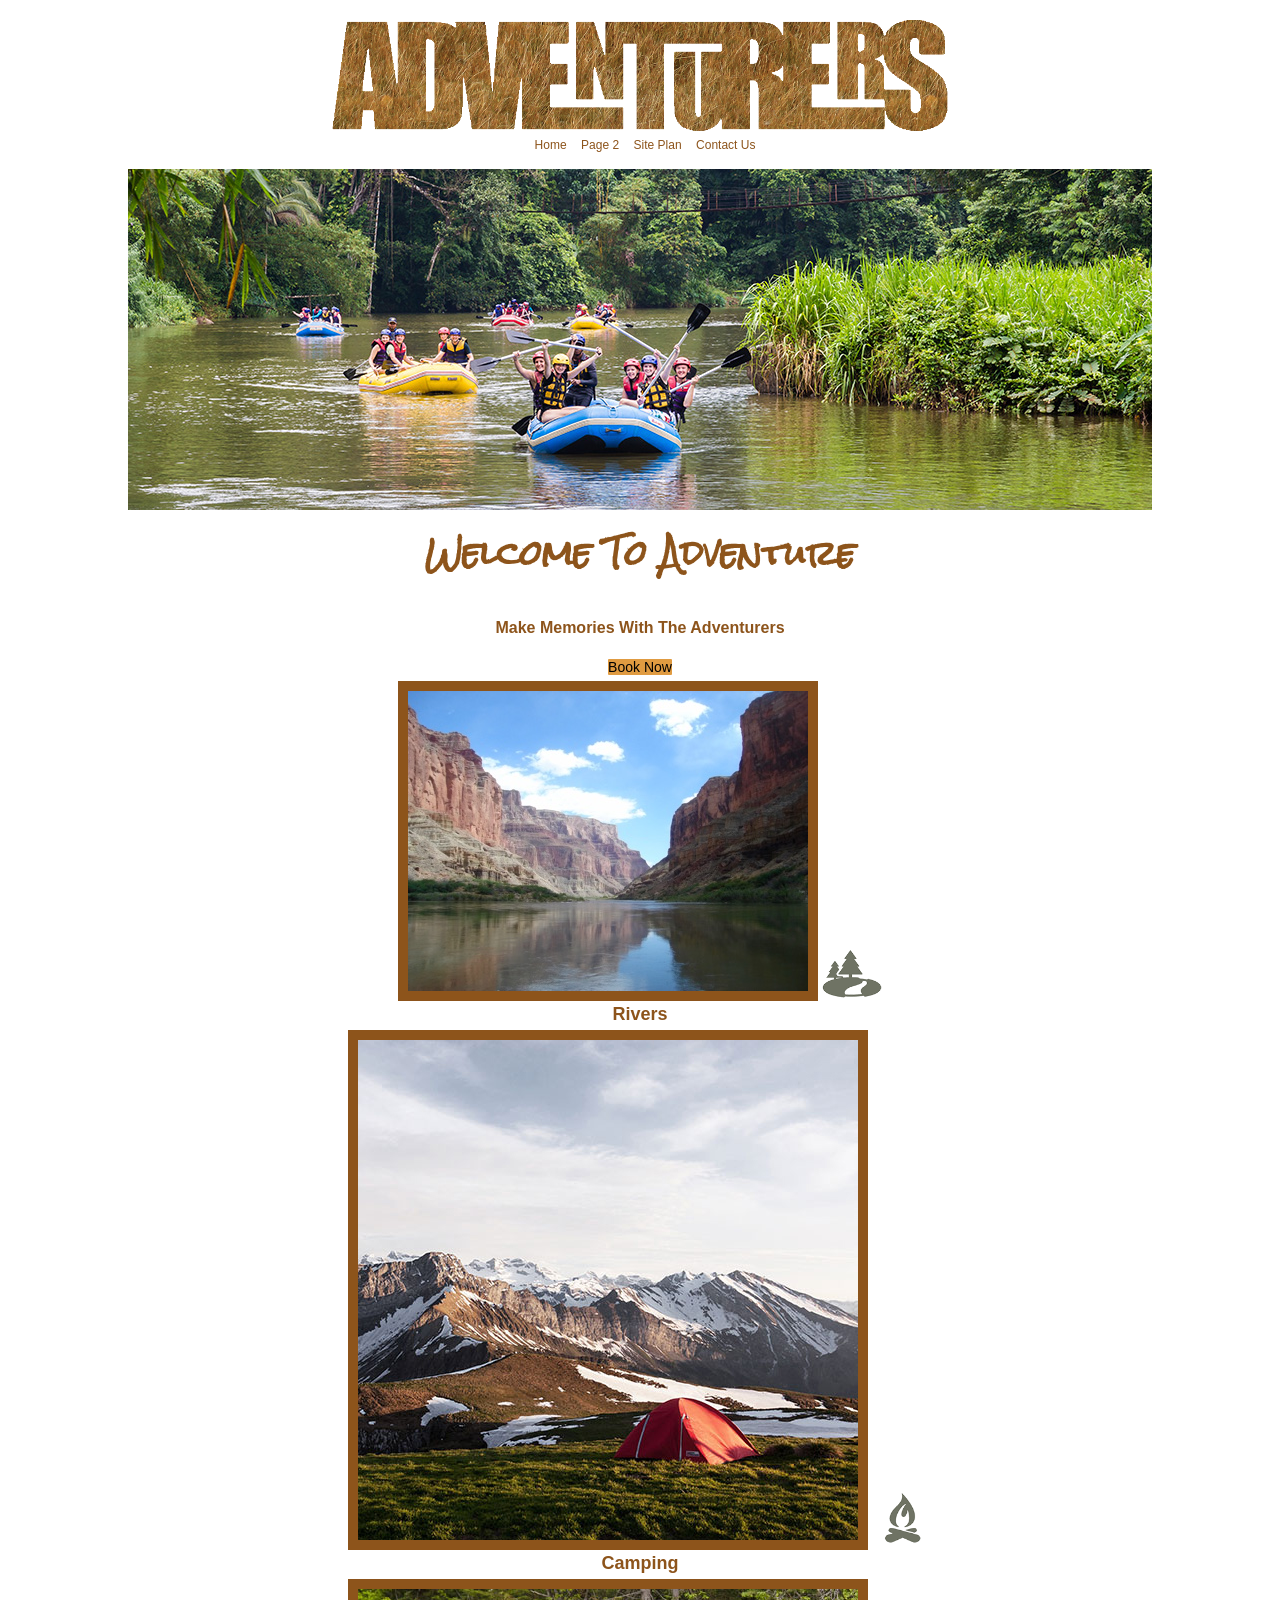
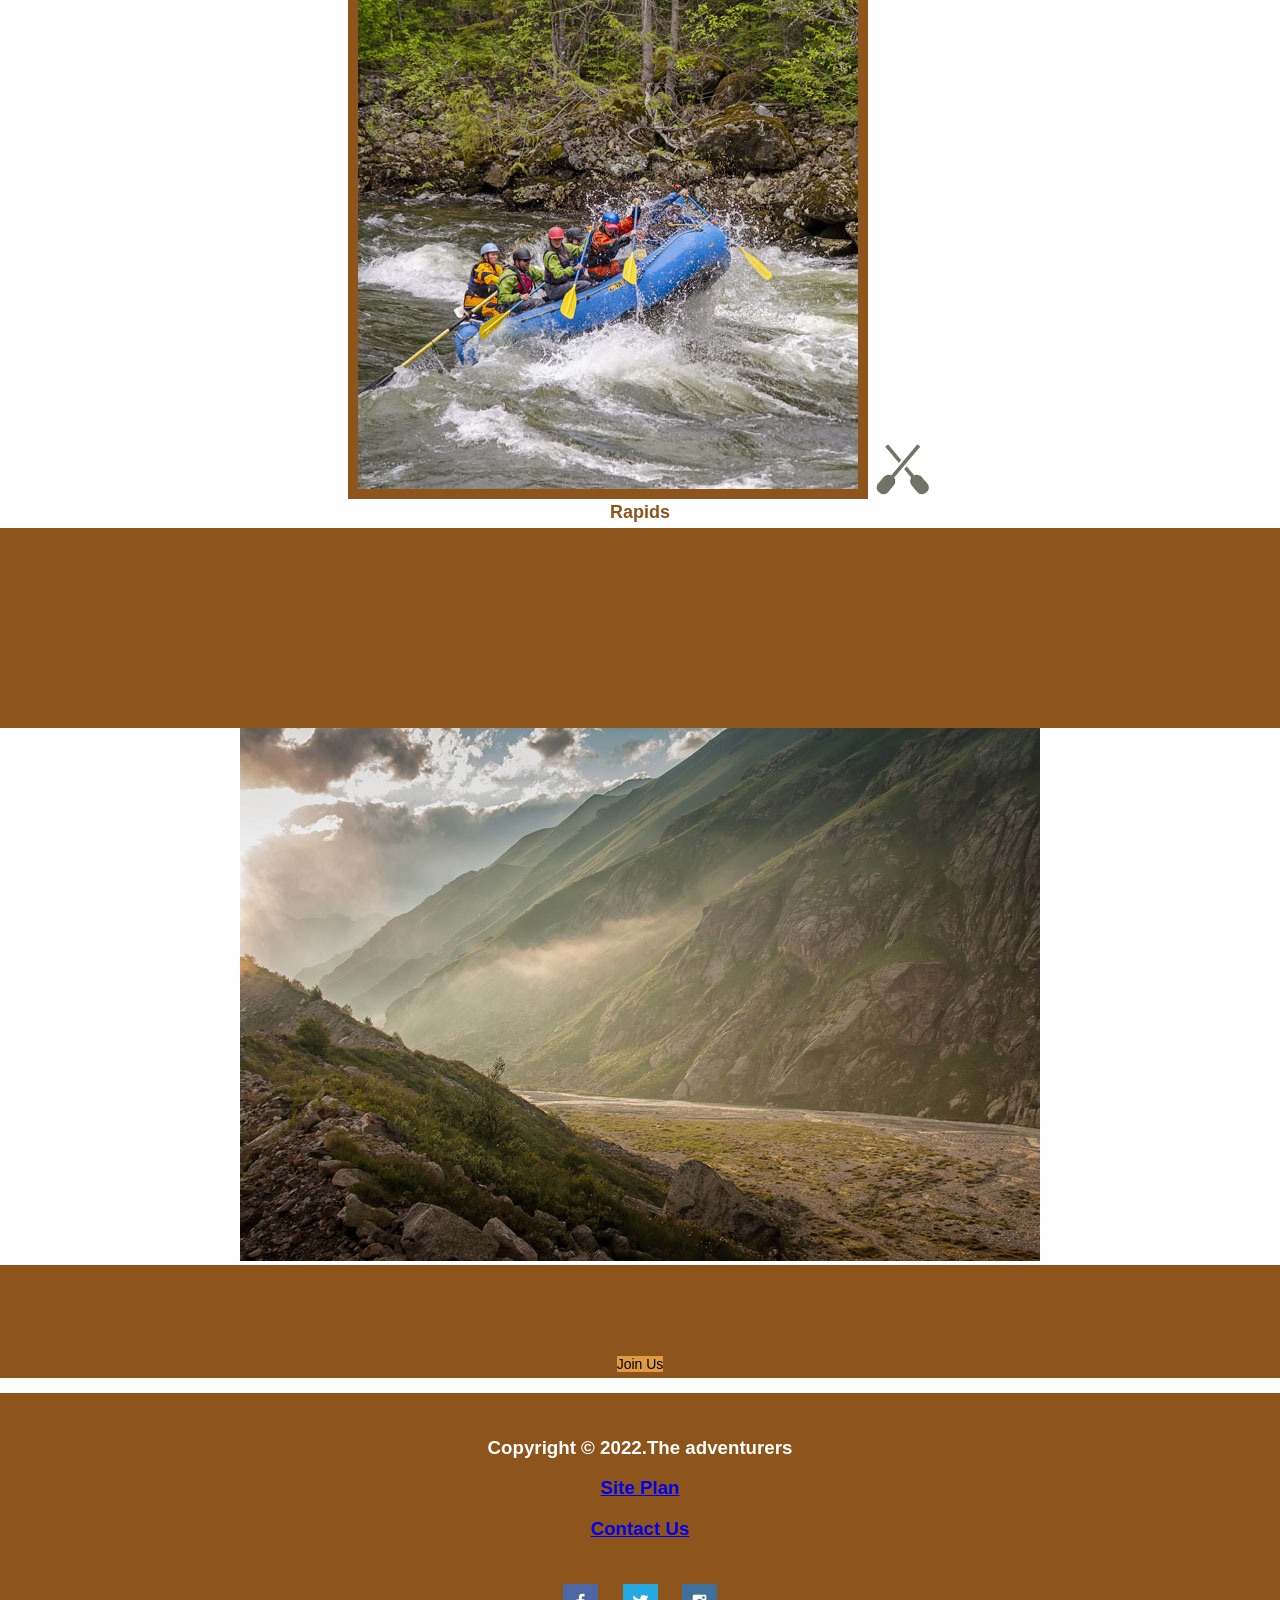
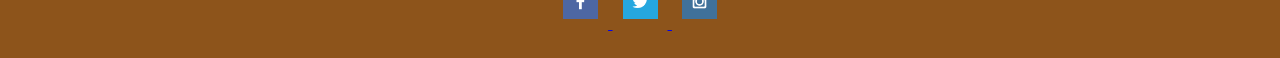
==== wwr/index.html @ cd6fd66b "Added CSS" ====
<!DOCTYPE html>
<html lang="en">

<head>
    <meta charset="UTF-8">
    <meta http-equiv="X-UA-Compatible" content="IE=edge">
    <meta name="viewport" content="width=device-width, initial-scale=1.0">
    <link rel="stylesheet" href="styles/style.css">
    <title>The Adventurers Home</title>
</head>

<body>
    <div id="content">
        <header>
            <a id="logo link" href="index.html">
                <img class="logo" src="images/Adve.png" alt="Adventurers Logo" </a>
                <nav>
                    <a href="index.html">Home</a>
                    <a href="#">Page 2</a>
                    <a href="site-plan-rafting.html">Site Plan</a>
                    <a href="Contactus.html">Contact Us</a>
                </nav>
        </header>
        <div id="hero">
            <div id="hero-box">
                <img id="hero-img" src="images/heros.jpg" alt="People enjoying white water rafting" </div>
                <section id="hero-msg">
                    <h1 class="home-title">Welcome To Adventure</h1>
                    <h4>Make Memories With The Adventurers</h4>
                    <div class='button-box'>
                        <a class='book' href="rates.html">Book Now</a>
                    </div>
                </section>
            </div>
            <main class="home-grid">
                <section class="rivers-card">
                    <img class="card-img" src="images/river.jpg" alt="river in forest">
                    <img class="icon" src="images/river_icon.png" alt="river icon">
                    <h2>Rivers</h2>
                </section>
                <section class="camping-card">
                    <img class="card-img" src="images/camping.jpg" alt="tent in mountains">
                    <img class="icon" src="images/fire_icon.png" alt="fire icon">
                    <h2>Camping</h2>
                </section>
                <section class="rapids-card">
                    <img class="card-img" src="images/rapids.jpg" alt="rafting boat">
                    <img class="icon" src="images/oars.png" alt="oars icon">
                    <h2>Rapids</h2>
                </section>
                <div id="background"></div>
                <img class="mountains" src="images/mountainss.jpg" alt="Misty mountains">
                <section class="msg">
                    <h2>More Than Just The Thrill</h2>
                    <p>Enjoy the breathtaking scenery. From valleys, meadows, canyons, and high peaks</p>
                    <a class='join' href="rivers.html">Join Us</a>
                </section>
            </main>
            <footer>
                <h3>Copyright &copy; 2022.The adventurers</h3>
                <h3><a href="site-plan-rafting.html">Site Plan</a></h3>
                <h3><a href="contact.html">Contact Us</a></h3>
                <div class="social">
                    <a href="https://facebook.com"><img src="images/facebook.png" alt="fb icon"> </a>
                    <a href="https://twitter.com"><img src="images/twitter.png" alt="twitter icon"> </a>
                    <a href="https://instagram.com"><img src="images/instagram.png" alt="instagram icon"> </a>
                </div>
            </footer>
        </div>
</body>

</html>
---- wwr/styles/style.css ----
@import url('https://fonts.googleapis.com/css2?family=Rock+Salt&display=swap');
body {
    padding: 1em;
    text-align: center;
    color: #8d541b;
    font-family: Raleway, Arial, sans-serif;
    font: size 10px;
    margin: 0;
    padding: 0;
}

.home-title {
    font-family: 'Rock Salt', 'Roboto', 'Bradley', sans-serif;
    font-size: 2em;
    margin-top: 1px;
}

.logo {
    width: 50%;
    overflow: hidden;
    text-align: center;
}

.content {
    max-width: 1600;
    margin: 0 auto;
}

nav a :hover {
    background-color: #f4f0ed;
}

.msg {
    background-color: #8d541b;
    line-height: 1.5em;
    text-align: center;
    padding: 2px;
}

.msg p {
    padding-bottom: 5px;
}

.card-img {
    text-align: center;
    border: 10px solid #8d541b;
    ;
}

main section img {
    box-sizing: border-box;
}

main {
    text-align: center;
    width: 100%;
    overflow: hidden;
}

.icon {
    width: 60px;
    padding-top: 5px;
    font-size: 12px;
}

header {
    text-align: center;
    padding: 1em;
}

#background {
    height: 200px;
    background-color: #8d541b;
    ;
}

nav a {
    text-align: center;
    color: #8d541b;
    text-decoration: none;
    padding: 5px;
    font-size: 12px;
}

.rivers-card,
.camping-card,
.rapids-card {
    margin: 5px;
    font-size: 12px;
}

.book,
.join {
    background-color: #e09b41;
    color: black;
    text-decoration: none;
    padding: 5px, 10px;
    margin-top: 10px;
    font-size: 14px;
    border-radius: 1px;
}

footer {
    margin-top: 15px;
    background-color: #8d541b;
    padding: 25px 50px;
}

h2 {
    margin: 0;
    color: #8d541b;
}

h3 {
    color: white;
}

.social img {
    height: 35px;
    margin: 10px;
    cursor: pointer;
    padding-top: 15px;
}

@media screen and (max-width: 700px) {}

.social {
    text-align: center;
}
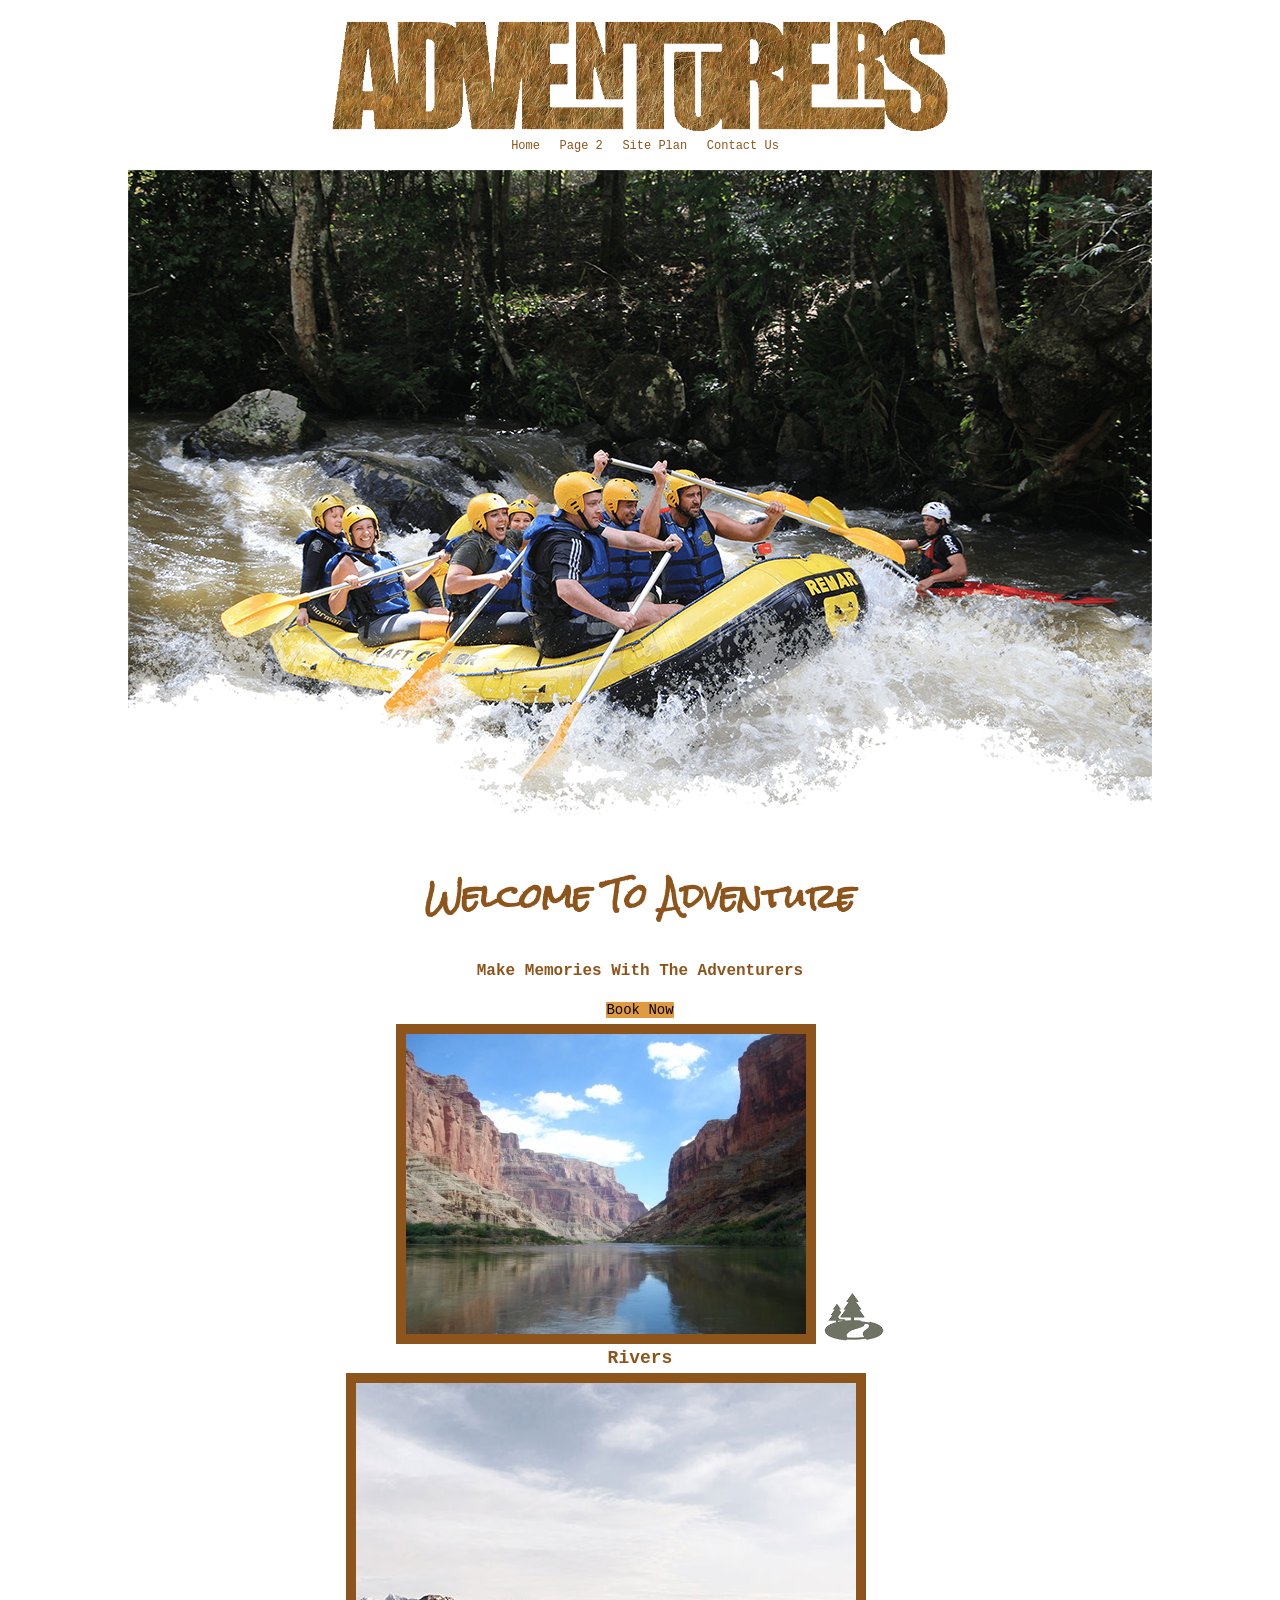
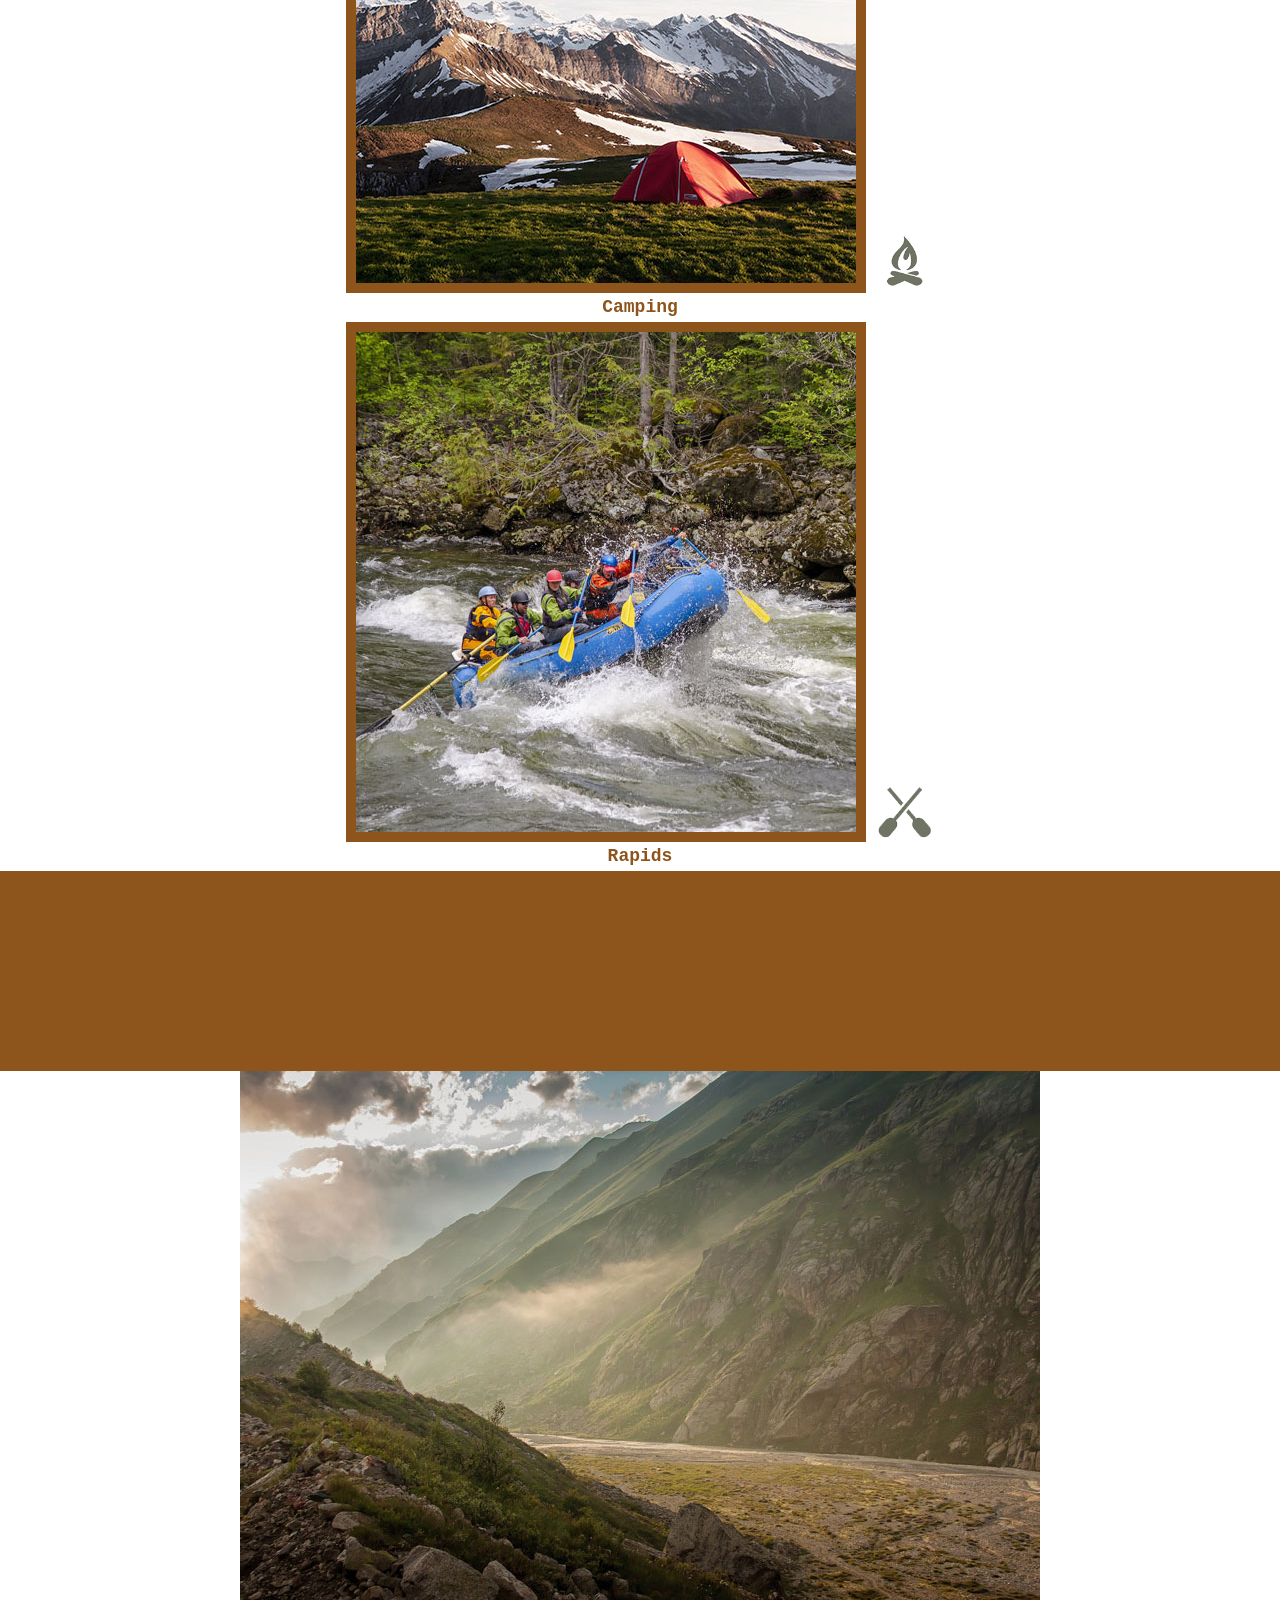
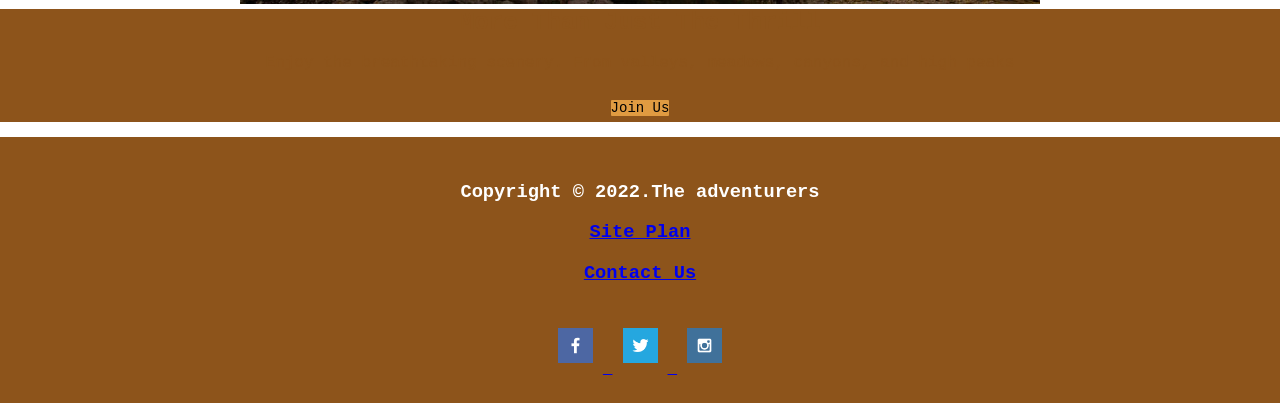
==== commit e3c5f97f: "Added Codes" ====
--- a/wwr/index.html
+++ b/wwr/index.html
@@ -23,7 +23,7 @@
         </header>
         <div id="hero">
             <div id="hero-box">
-                <img id="hero-img" src="images/heros.jpg" alt="People enjoying white water rafting" </div>
+                <img id="hero-img" src="images/hero.png" alt="People enjoying white water rafting" </div>
                 <section id="hero-msg">
                     <h1 class="home-title">Welcome To Adventure</h1>
                     <h4>Make Memories With The Adventurers</h4>
--- a/wwr/styles/style.css
+++ b/wwr/styles/style.css
@@ -1,12 +1,10 @@
 @import url('https://fonts.googleapis.com/css2?family=Rock+Salt&display=swap');
 body {
-    padding: 1em;
     text-align: center;
     color: #8d541b;
-    font-family: Raleway, Arial, sans-serif;
-    font: size 10px;
+    font-family: Courier New, monospace, Arial, sans-serif;
+    font: size 12px;
     margin: 0;
-    padding: 0;
 }
 
 .home-title {
@@ -126,4 +124,8 @@
 
 .social {
     text-align: center;
+}
+
+social {
+    text-align: center;
 }
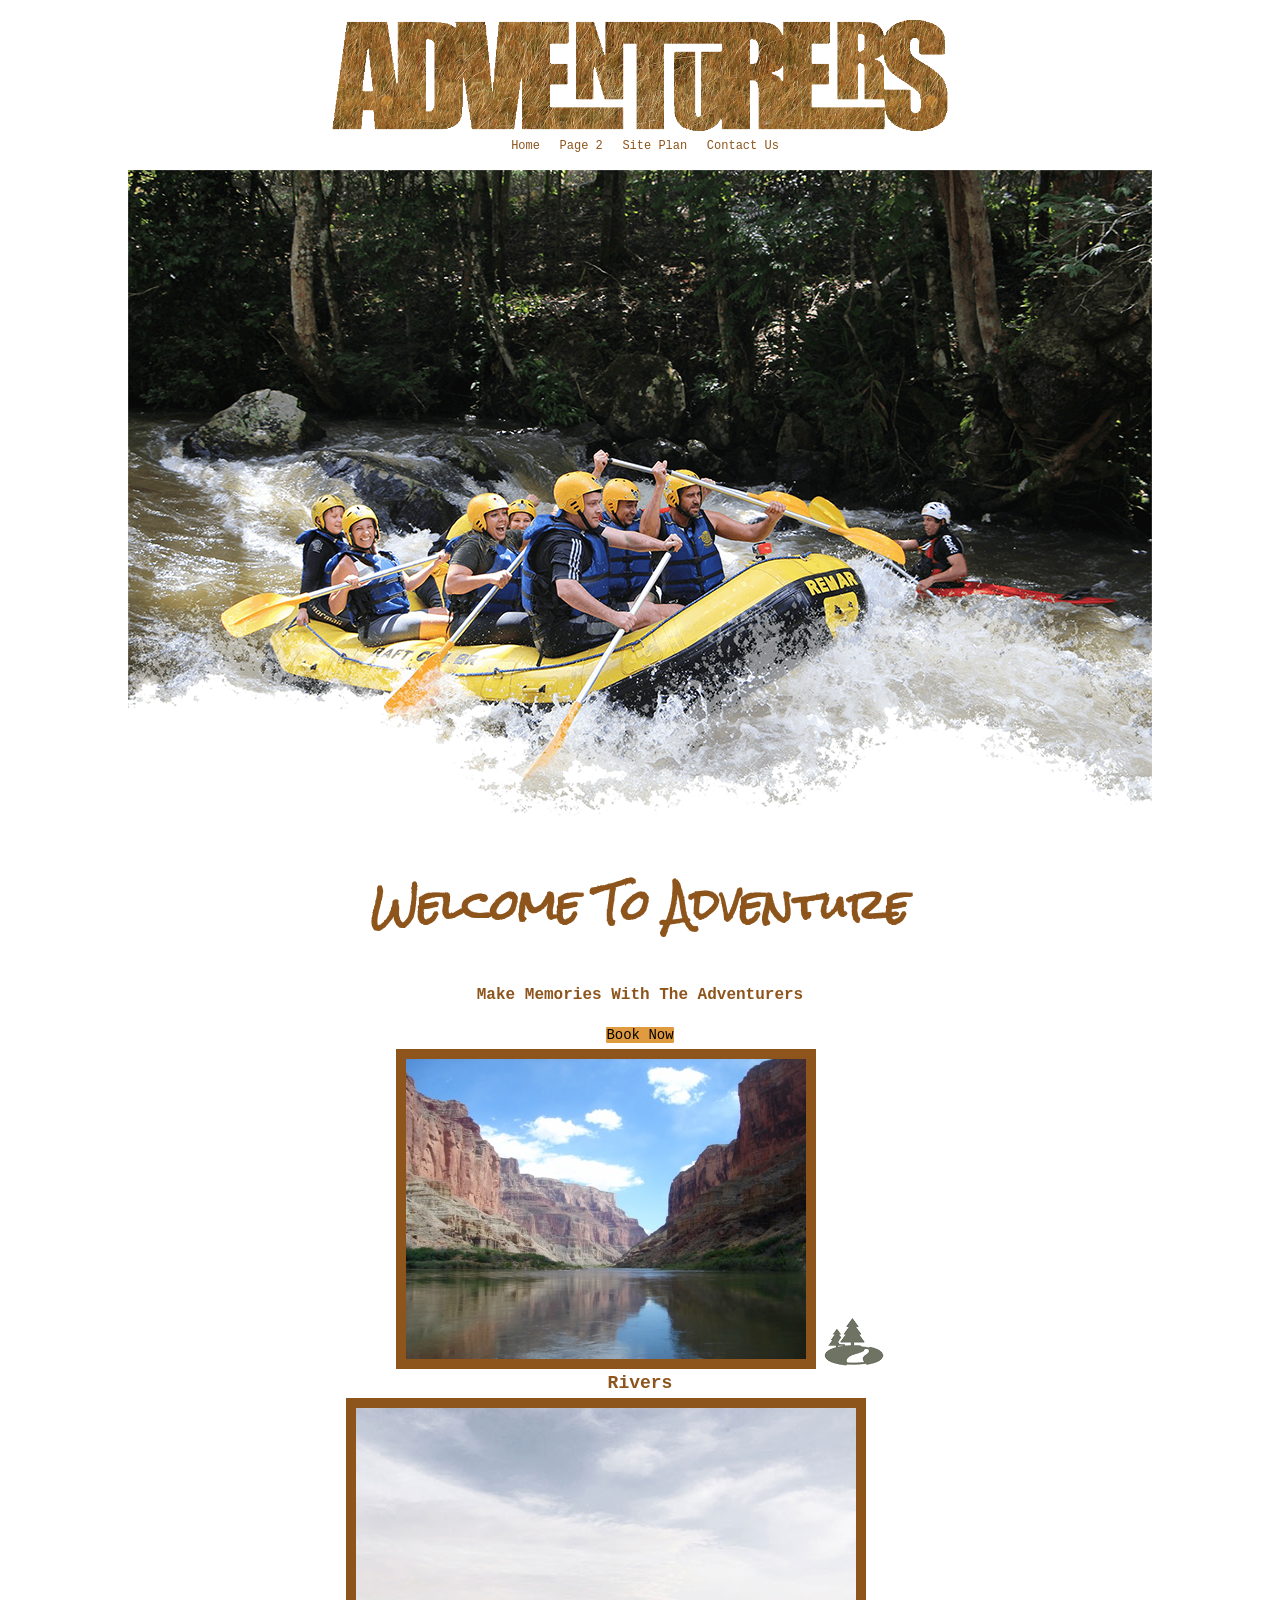
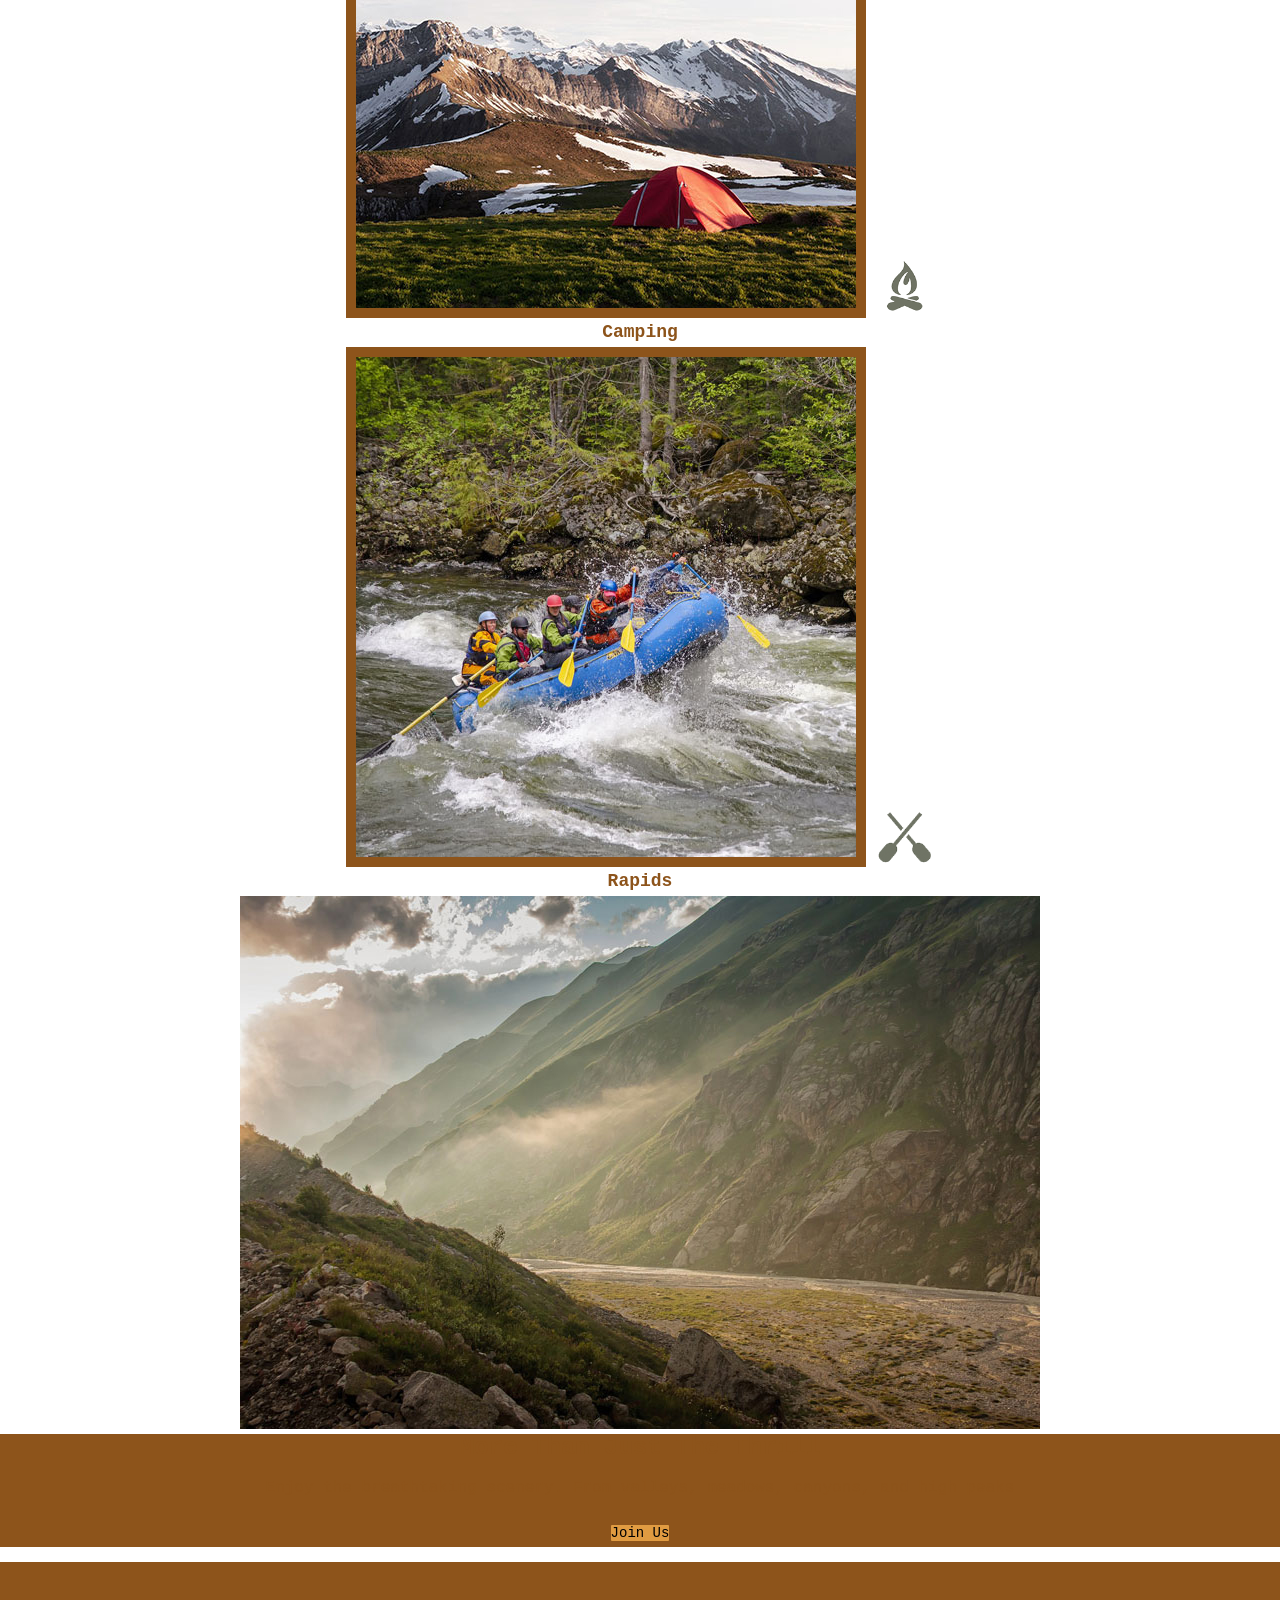
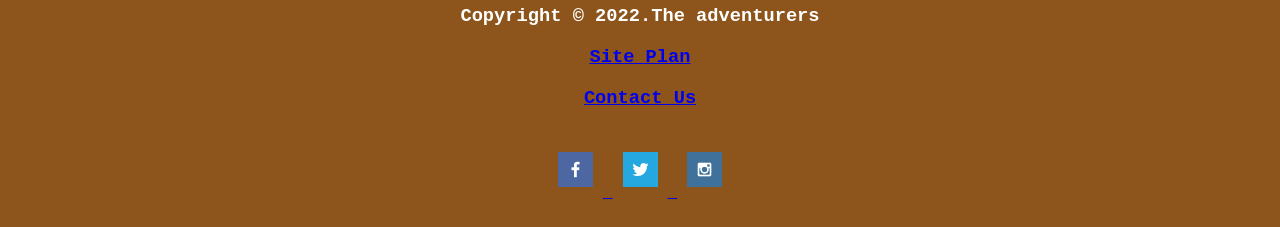
==== commit e689a5a3: "Additions" ====
--- a/wwr/index.html
+++ b/wwr/index.html
@@ -9,61 +9,61 @@
     <title>The Adventurers Home</title>
 </head>
 
-<body>
-    <div id="content">
+<body class="logged-in env-production page-responsive" style="word-wrap: break-word;" data-new-gr-c-s-loaded="14.1062.0> 
+    <div id=" content ">
         <header>
-            <a id="logo link" href="index.html">
-                <img class="logo" src="images/Adve.png" alt="Adventurers Logo" </a>
+            <a id="logo link " href="index.html ">
+                <img class="logo " src="images/Adve.png " alt="Adventurers Logo " </a>
                 <nav>
-                    <a href="index.html">Home</a>
-                    <a href="#">Page 2</a>
-                    <a href="site-plan-rafting.html">Site Plan</a>
-                    <a href="Contactus.html">Contact Us</a>
+                    <a href="index.html ">Home</a>
+                    <a href="# ">Page 2</a>
+                    <a href="site-plan-rafting.html ">Site Plan</a>
+                    <a href="Contactus.html ">Contact Us</a>
                 </nav>
         </header>
-        <div id="hero">
-            <div id="hero-box">
-                <img id="hero-img" src="images/hero.png" alt="People enjoying white water rafting" </div>
-                <section id="hero-msg">
-                    <h1 class="home-title">Welcome To Adventure</h1>
+        <div id="hero ">
+            <div id="hero-box ">
+                <img id="hero-img " src="images/hero.png " alt="People enjoying white water rafting " </div>
+                <section id="hero-msg ">
+                    <h1 class="home-title ">Welcome To Adventure</h1>
                     <h4>Make Memories With The Adventurers</h4>
                     <div class='button-box'>
-                        <a class='book' href="rates.html">Book Now</a>
+                        <a class='book' href="rates.html ">Book Now</a>
                     </div>
                 </section>
             </div>
-            <main class="home-grid">
-                <section class="rivers-card">
-                    <img class="card-img" src="images/river.jpg" alt="river in forest">
-                    <img class="icon" src="images/river_icon.png" alt="river icon">
+            <main class="home-grid ">
+                <section class="rivers-card ">
+                    <img class="card-img " src="images/river.jpg " alt="river in forest ">
+                    <img class="icon " src="images/river_icon.png " alt="river icon ">
                     <h2>Rivers</h2>
                 </section>
-                <section class="camping-card">
-                    <img class="card-img" src="images/camping.jpg" alt="tent in mountains">
-                    <img class="icon" src="images/fire_icon.png" alt="fire icon">
+                <section class="camping-card ">
+                    <img class="card-img " src="images/camping.jpg " alt="tent in mountains ">
+                    <img class="icon " src="images/fire_icon.png " alt="fire icon ">
                     <h2>Camping</h2>
                 </section>
-                <section class="rapids-card">
-                    <img class="card-img" src="images/rapids.jpg" alt="rafting boat">
-                    <img class="icon" src="images/oars.png" alt="oars icon">
+                <section class="rapids-card ">
+                    <img class="card-img " src="images/rapids.jpg " alt="rafting boat ">
+                    <img class="icon " src="images/oars.png " alt="oars icon ">
                     <h2>Rapids</h2>
                 </section>
-                <div id="background"></div>
-                <img class="mountains" src="images/mountainss.jpg" alt="Misty mountains">
-                <section class="msg">
+                <div id="background "></div>
+                <img class="mountains " src="images/mountainss.jpg " alt="Misty mountains ">
+                <section class="msg ">
                     <h2>More Than Just The Thrill</h2>
                     <p>Enjoy the breathtaking scenery. From valleys, meadows, canyons, and high peaks</p>
-                    <a class='join' href="rivers.html">Join Us</a>
+                    <a class='join' href="rivers.html ">Join Us</a>
                 </section>
             </main>
             <footer>
                 <h3>Copyright &copy; 2022.The adventurers</h3>
-                <h3><a href="site-plan-rafting.html">Site Plan</a></h3>
-                <h3><a href="contact.html">Contact Us</a></h3>
-                <div class="social">
-                    <a href="https://facebook.com"><img src="images/facebook.png" alt="fb icon"> </a>
-                    <a href="https://twitter.com"><img src="images/twitter.png" alt="twitter icon"> </a>
-                    <a href="https://instagram.com"><img src="images/instagram.png" alt="instagram icon"> </a>
+                <h3><a href="site-plan-rafting.html ">Site Plan</a></h3>
+                <h3><a href="contact.html ">Contact Us</a></h3>
+                <div class="social ">
+                    <a href="https://facebook.com "><img src="images/facebook.png " alt="fb icon "> </a>
+                    <a href="https://twitter.com "><img src="images/twitter.png " alt="twitter icon "> </a>
+                    <a href="https://instagram.com "><img src="images/instagram.png " alt="instagram icon "> </a>
                 </div>
             </footer>
         </div>
--- a/wwr/styles/style.css
+++ b/wwr/styles/style.css
@@ -9,8 +9,13 @@
 
 .home-title {
     font-family: 'Rock Salt', 'Roboto', 'Bradley', sans-serif;
-    font-size: 2em;
+    font-size: 2.5em;
     margin-top: 1px;
+}
+
+.hero {
+    margin: 0 auto;
+    overflow: hidden;
 }
 
 .logo {
@@ -120,8 +125,6 @@
     padding-top: 15px;
 }
 
-@media screen and (max-width: 700px) {}
-
 .social {
     text-align: center;
 }
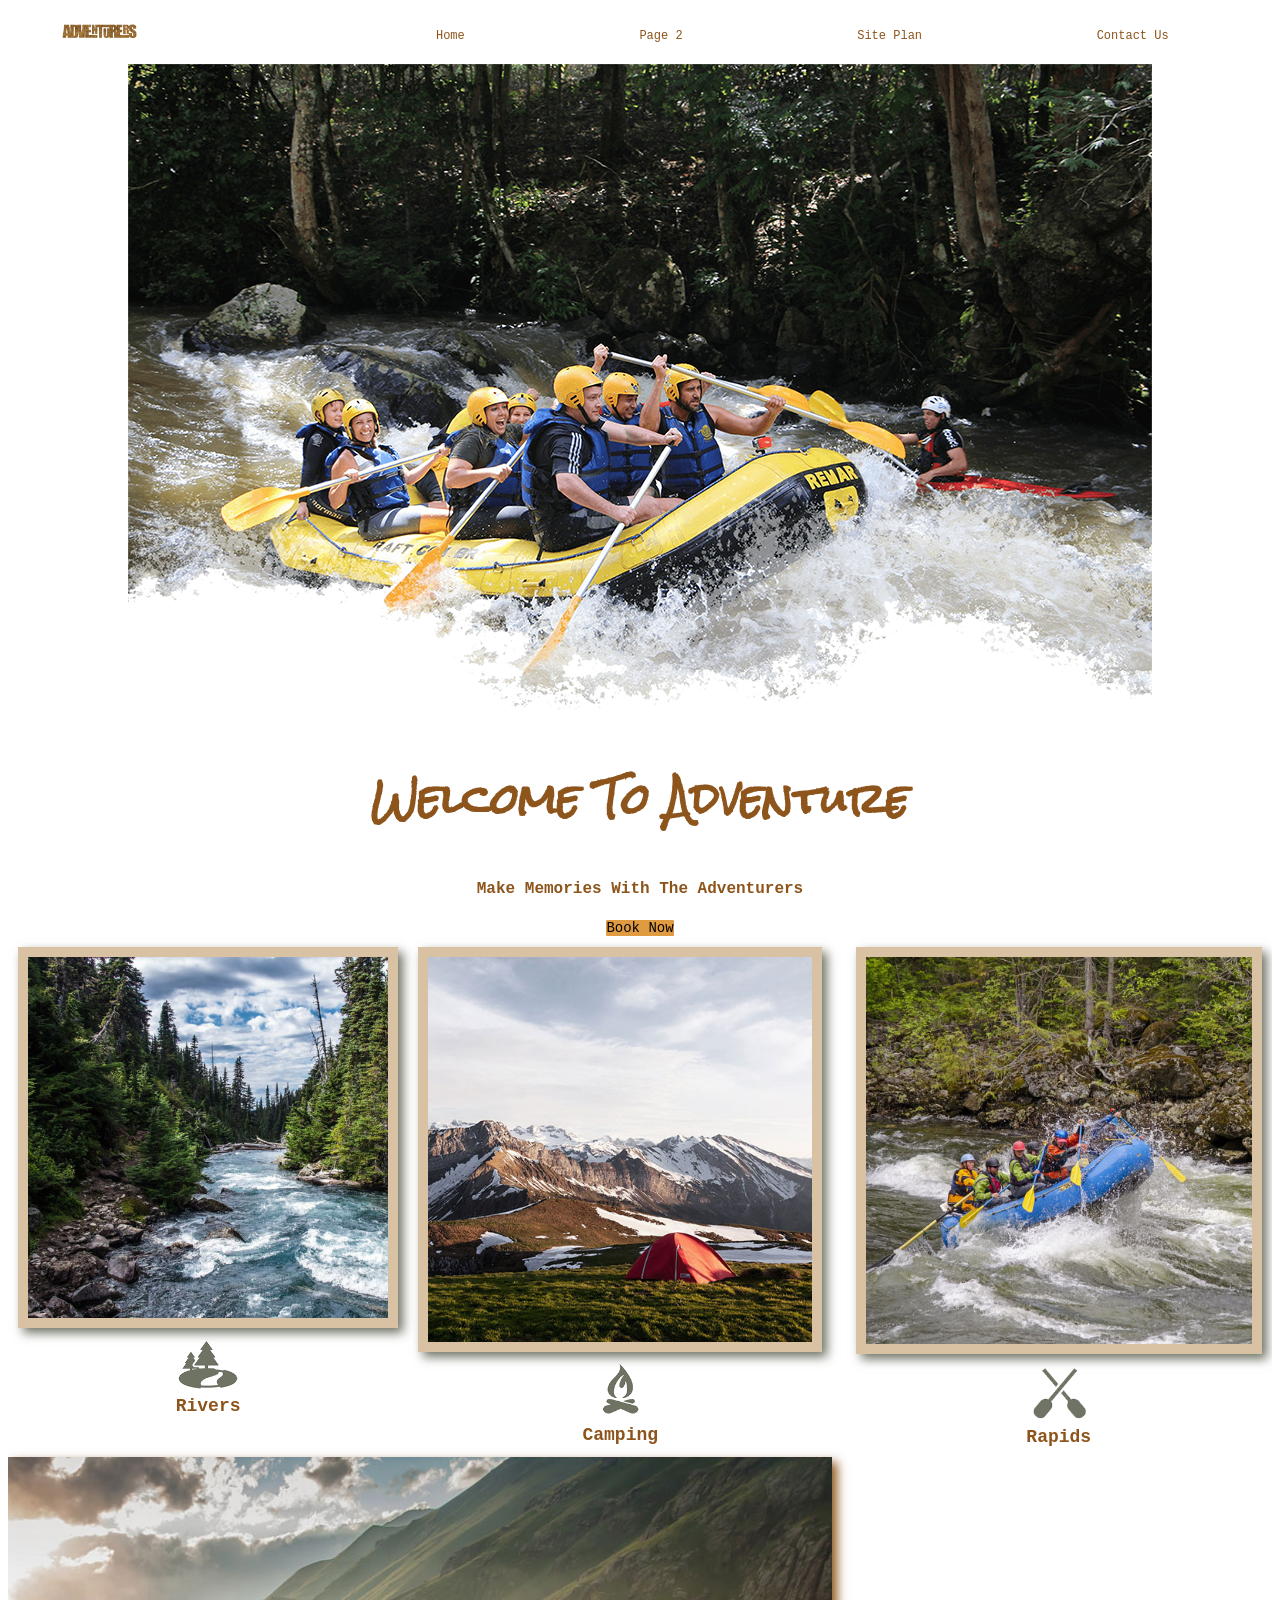
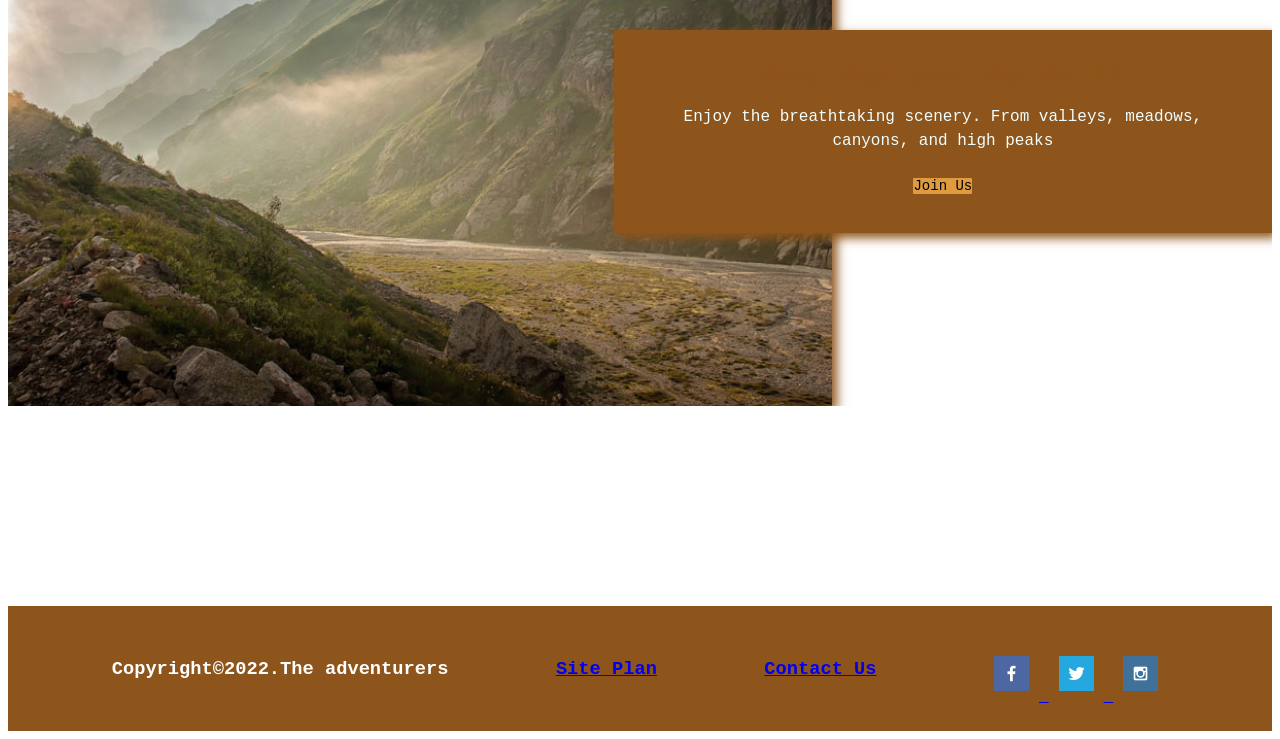
==== commit bc29be71: "CSS Adjustment" ====
--- a/wwr/index.html
+++ b/wwr/index.html
@@ -6,7 +6,7 @@
     <meta http-equiv="X-UA-Compatible" content="IE=edge">
     <meta name="viewport" content="width=device-width, initial-scale=1.0">
     <link rel="stylesheet" href="styles/style.css">
-    <title>The Adventurers Home</title>
+    <title>The Adventurers</title>
 </head>
 
 <body class="logged-in env-production page-responsive" style="word-wrap: break-word;" data-new-gr-c-s-loaded="14.1062.0> 
@@ -34,7 +34,7 @@
             </div>
             <main class="home-grid ">
                 <section class="rivers-card ">
-                    <img class="card-img " src="images/river.jpg " alt="river in forest ">
+                    <img class="card-img " src="images/rivers.jpg " alt="river in forest ">
                     <img class="icon " src="images/river_icon.png " alt="river icon ">
                     <h2>Rivers</h2>
                 </section>
@@ -57,7 +57,7 @@
                 </section>
             </main>
             <footer>
-                <h3>Copyright &copy; 2022.The adventurers</h3>
+                <h3>Copyright&copy;2022.The adventurers</h3>
                 <h3><a href="site-plan-rafting.html ">Site Plan</a></h3>
                 <h3><a href="contact.html ">Contact Us</a></h3>
                 <div class="social ">
--- a/wwr/styles/style.css
+++ b/wwr/styles/style.css
@@ -1,134 +1,335 @@
-@import url('https://fonts.googleapis.com/css2?family=Rock+Salt&display=swap');
-body {
-    text-align: center;
-    color: #8d541b;
-    font-family: Courier New, monospace, Arial, sans-serif;
-    font: size 12px;
-    margin: 0;
-}
-
-.home-title {
-    font-family: 'Rock Salt', 'Roboto', 'Bradley', sans-serif;
-    font-size: 2.5em;
-    margin-top: 1px;
-}
-
-.hero {
-    margin: 0 auto;
-    overflow: hidden;
-}
-
-.logo {
-    width: 50%;
-    overflow: hidden;
-    text-align: center;
-}
-
-.content {
-    max-width: 1600;
-    margin: 0 auto;
-}
-
-nav a :hover {
-    background-color: #f4f0ed;
-}
-
-.msg {
-    background-color: #8d541b;
-    line-height: 1.5em;
-    text-align: center;
-    padding: 2px;
-}
-
-.msg p {
-    padding-bottom: 5px;
-}
-
-.card-img {
-    text-align: center;
-    border: 10px solid #8d541b;
-    ;
-}
-
-main section img {
-    box-sizing: border-box;
-}
-
-main {
-    text-align: center;
-    width: 100%;
-    overflow: hidden;
-}
-
-.icon {
-    width: 60px;
-    padding-top: 5px;
-    font-size: 12px;
-}
-
-header {
-    text-align: center;
-    padding: 1em;
-}
-
-#background {
-    height: 200px;
-    background-color: #8d541b;
-    ;
-}
-
-nav a {
-    text-align: center;
-    color: #8d541b;
-    text-decoration: none;
-    padding: 5px;
-    font-size: 12px;
-}
-
-.rivers-card,
-.camping-card,
-.rapids-card {
-    margin: 5px;
-    font-size: 12px;
-}
-
-.book,
-.join {
-    background-color: #e09b41;
-    color: black;
-    text-decoration: none;
-    padding: 5px, 10px;
-    margin-top: 10px;
-    font-size: 14px;
-    border-radius: 1px;
-}
-
-footer {
-    margin-top: 15px;
-    background-color: #8d541b;
-    padding: 25px 50px;
-}
-
-h2 {
-    margin: 0;
-    color: #8d541b;
-}
-
-h3 {
-    color: white;
-}
-
-.social img {
-    height: 35px;
-    margin: 10px;
-    cursor: pointer;
-    padding-top: 15px;
-}
-
-.social {
-    text-align: center;
-}
-
-social {
-    text-align: center;
-}+                            @import url('https://fonts.googleapis.com/css2?family=Rock+Salt&display=swap');
+                        body {
+                            text-align: center;
+                            color: #8d541b;
+                            font-family: Courier New, monospace, Arial, sans-serif;
+                            font: size 12px;
+                            margin: 10;
+                        }
+                        
+                        .home-title {
+                            font-family: 'Rock Salt', 'Roboto', 'Bradley', sans-serif;
+                            font-size: 2.5em;
+                            margin-top: 1px;
+                        }
+                        
+                        .hero {
+                            display: grid;
+                            grid-template-columns: 1fr 1fr 1fr 1fr 1fr 1fr 1fr 1fr 1fr 1fr, 1fr;
+                            margin: 0 auto;
+                            overflow: hidden;
+                        }
+                        
+                        #hero-box {
+                            display: grid;
+                            justify-self: center;
+                            grid-template-columns: 1fr 1fr 1fr 1fr 1fr 1fr 1fr 1fr 1fr 1fr, 1fr;
+                            align-self: center;
+                            grid-column: 1/11;
+                            grid-row: 1/3;
+                            z-index: -1;
+                        }
+                        
+                        .hero-img {
+                            grid-column: 1/11;
+                            grid-row: 1/3;
+                        }
+                        
+                        .home-grid {
+                            display: grid;
+                            grid-template-columns: 1fr 1fr 1fr 1fr 1fr 1fr 1fr 1fr 1fr 1fr, 1fr;
+                        }
+                        
+                        .rivers-card {
+                            grid-column: 2/4;
+                            grid-row: 2/3;
+                        }
+                        
+                        .camping-card {
+                            grid-column: 5/7;
+                            grid-row: 2/3;
+                        }
+                        
+                        .rapids-card {
+                            grid-column: 8/10;
+                            grid-row: 2/3;
+                        }
+                        
+                        .mountains {
+                            width: 100;
+                            grid-column: 2/7;
+                            grid-row: 5/8;
+                            box-shadow: 5px 5px 10px #8d541b;
+                        }
+                        
+                        rapids-cards {
+                            grid-column: 8/10;
+                            grid-row: 1/3;
+                        }
+                        
+                        #background {
+                            grid-template-columns: 1fr 1fr 1fr 1fr 1fr 1fr 1fr 1fr 1fr 1fr, 1fr;
+                        }
+                        
+                        .card-img,
+                        .mountains {
+                            width: 100%;
+                        }
+                        
+                        #hero-msg {
+                            grid-column: 2/3;
+                            grid-row: 1/2;
+                            margin-top: 100px;
+                        }
+                        
+                        .logo {
+                            width: 50%;
+                            overflow: hidden;
+                            text-align: center;
+                        }
+                        
+                        #logo_link {
+                            padding-top: 5px;
+                            align-self: center;
+                            justify-self: center;
+                        }
+                        
+                        #hero {
+                            display: grid;
+                            margin-top: -100px;
+                            grid-column: 1/11;
+                        }
+                        
+                        #hero-msg h4 {
+                            color: white;
+                        }
+                        
+                        .content {
+                            max-width: 1600px;
+                            margin: 0 auto;
+                            display: grid;
+                            grid-template-columns: 1fr 1fr 1fr 1fr 1fr 1fr 1fr 1fr 1fr 1fr 1fr;
+                            justify-items: center;
+                            grid-gap: 10px;
+                        }
+                        
+                        nav a :hover {
+                            background-color: #f4f0ed;
+                        }
+                        
+                        .msg {
+                            background-color: #8d541b;
+                            line-height: 1.5em;
+                            text-align: center;
+                            padding: 35px;
+                            grid-column: 6/10;
+                            grid-row: 6/7;
+                            box-shadow: 5px 5px 10px #8d541b;
+                            color: azure;
+                        }
+                        
+                        .msg p {
+                            padding-bottom: 5px;
+                        }
+                        
+                        .card-img {
+                            text-align: center;
+                            border: 10px solid #8d541b;
+                            border: 10px solid #d9c2a3;
+                            transition: transform .5s;
+                            box-shadow: 5px 5px 10px #6f7364;
+                        }
+                        
+                        .card-img:hover {
+                            opacity: .6;
+                            transform: scale(1.1)
+                        }
+                        
+                        main section img {
+                            box-sizing: border-box;
+                        }
+                        
+                        main {
+                            text-align: center;
+                            width: 100%;
+                            overflow: hidden;
+                        }
+                        
+                        .icon {
+                            width: 60px;
+                            padding-top: 5px;
+                            font-size: 12px;
+                        }
+                        
+                        header {
+                            display: grid;
+                            text-align: center;
+                            padding: 1em;
+                            grid-template-columns: 150px auto;
+                            justify-self: center;
+                            align-self: center
+                        }
+                        
+                        nav {
+                            display: flex;
+                            justify-content: space-around;
+                        }
+                        
+                        #background {
+                            height: 200px;
+                            background-color: #8d541b;
+                            ;
+                        }
+                        
+                        nav a {
+                            text-align: center;
+                            color: #8d541b;
+                            text-decoration: none;
+                            padding: 5px;
+                            font-size: 12px;
+                        }
+                        
+                        .rivers-card,
+                        .camping-card,
+                        .rapids-card {
+                            margin: 10px;
+                            font-size: 12px;
+                        }
+                        
+                        .book,
+                        .join {
+                            background-color: #e09b41;
+                            color: black;
+                            text-decoration: none;
+                            padding: 5px, 10px;
+                            margin-top: 10px;
+                            font-size: 14px;
+                            border-radius: 1px;
+                        }
+                        
+                        footer {
+                            margin-top: 15px;
+                            background-color: #8d541b;
+                            padding: 25px 50px;
+                            margin-top: 200px;
+                            display: flex;
+                            justify-content: space-around;
+                            align-items: center;
+                        }
+                        
+                        h2 {
+                            margin: 0;
+                            color: #8d541b;
+                        }
+                        
+                        h3 {
+                            color: white;
+                        }
+                        
+                        .social img {
+                            height: 35px;
+                            margin: 10px;
+                            cursor: pointer;
+                            padding-top: 15px;
+                        }
+                        
+                        .social {
+                            text-align: center;
+                        }
+                        
+                        social {
+                            text-align: center;
+                        }
+                        
+                        @media screen and (max-width: 900px) {
+                            #hero,
+                            .home-grid {
+                                display: block;
+                                height: auto;
+                            }
+                            nav,
+                            footer {
+                                flex-direction: column;
+                            }
+                            nav a {
+                                display: block;
+                                padding: 15px;
+                            }
+                            #hero {
+                                margin-top: 0;
+                            }
+                            #hero-msg {
+                                margin-top: 0;
+                            }
+                            #hero-msg h4 {
+                                display: none;
+                            }
+                            .home-title {
+                                font-size: 25px;
+                                color: #6f7364;
+                            }
+                            .rivers-card,
+                            .camping-card,
+                            .rapids-card {
+                                margin: 50px auto;
+                                width: 50%;
+                            }
+                            #background {
+                                display: none;
+                            }
+                            .mountains,
+                            .msg {
+                                width: 80%;
+                                display: block;
+                                margin: 0 auto;
+                            }
+                            footer {
+                                margin-top: 25px;
+                            }
+                        }
+                        
+                        @media screen and (max-width: 900px) {
+                            #hero,
+                            .home-grid {
+                                display: block;
+                                height: auto;
+                            }
+                            nav,
+                            footer {
+                                flex-direction: column;
+                            }
+                            nav a {
+                                display: block;
+                                padding: 15px;
+                            }
+                            #hero {
+                                margin-top: 0;
+                            }
+                            #hero-msg {
+                                margin-top: 0;
+                            }
+                            #hero-msg h4 {
+                                display: none;
+                            }
+                            .home-title {
+                                font-size: 25px;
+                                color: #6f7364;
+                            }
+                            .rivers-card,
+                            .camping-card,
+                            .rapids-card {
+                                margin: 50px auto;
+                                width: 60%;
+                            }
+                            #background {
+                                display: none;
+                            }
+                            .mountains,
+                            .msg {
+                                width: 80%;
+                                display: block;
+                                margin: 0 auto;
+                            }
+                            footer {
+                                margin-top: 25px;
+                            }
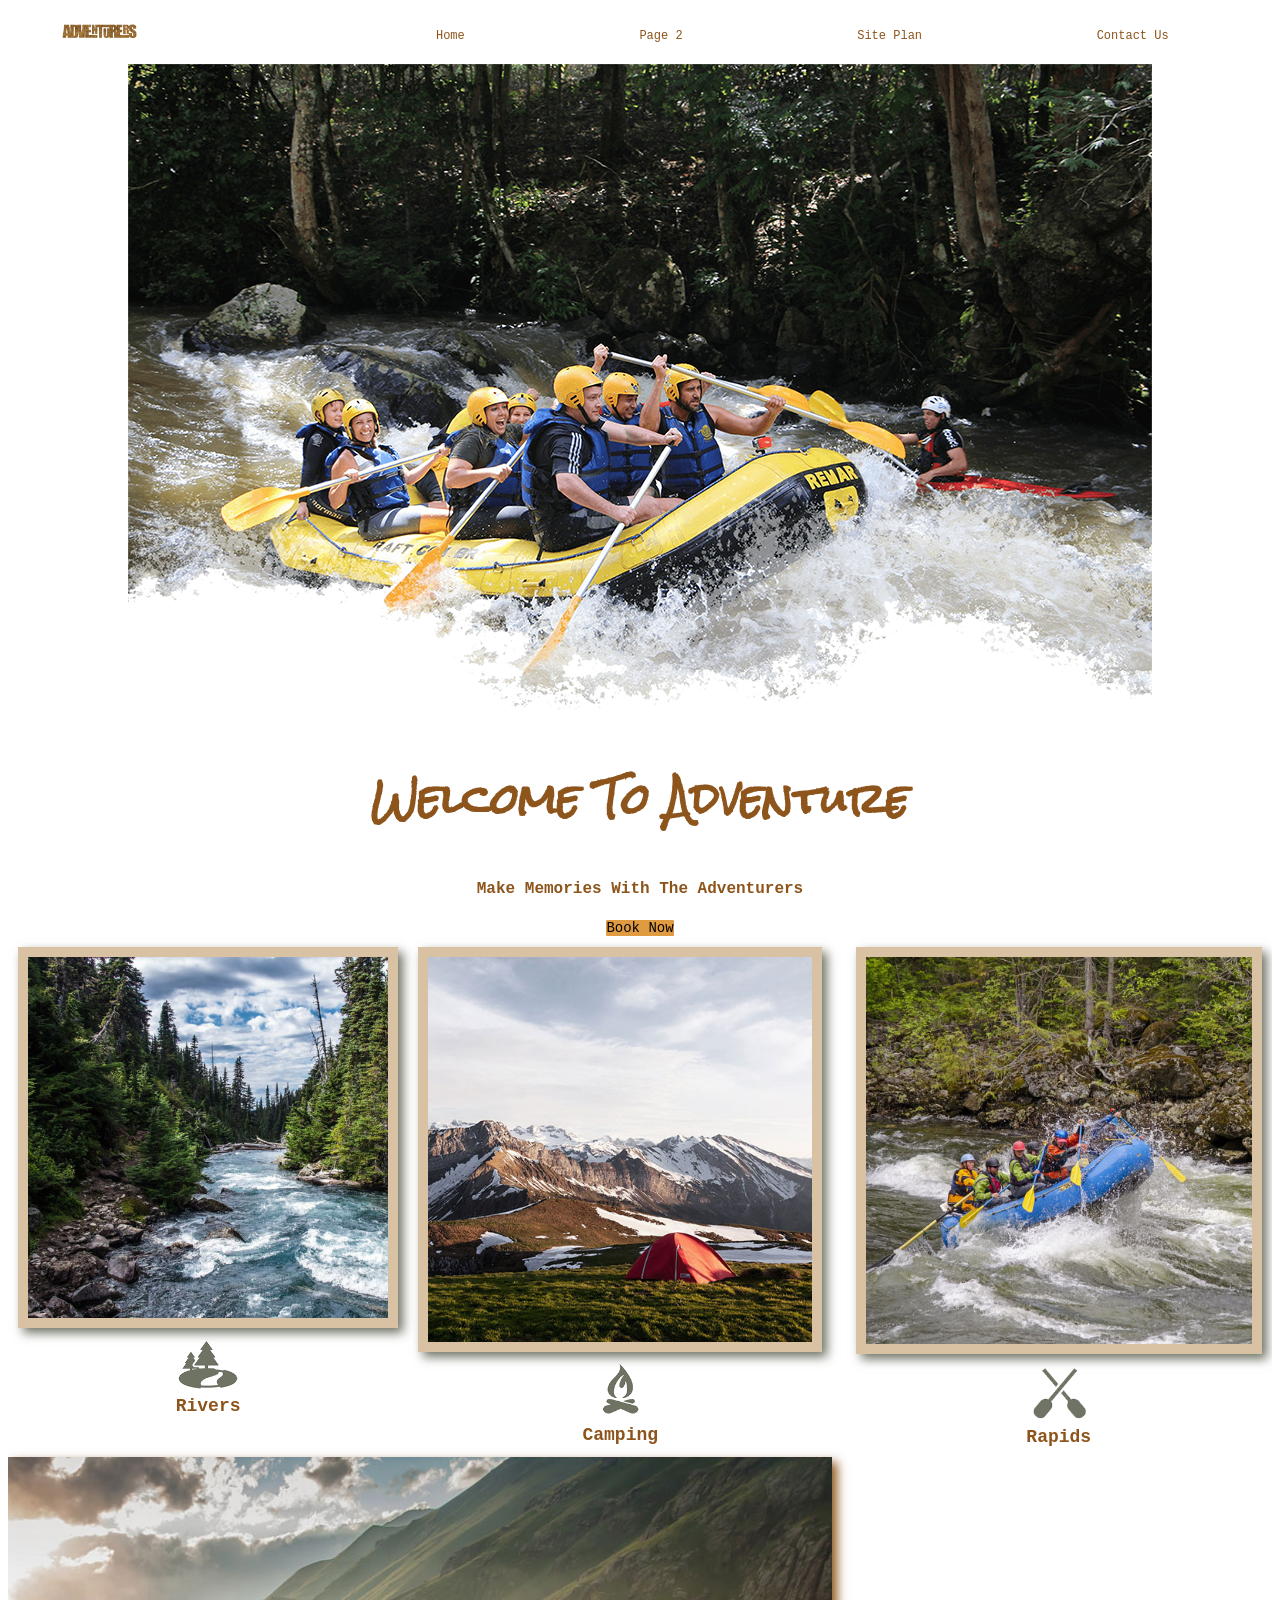
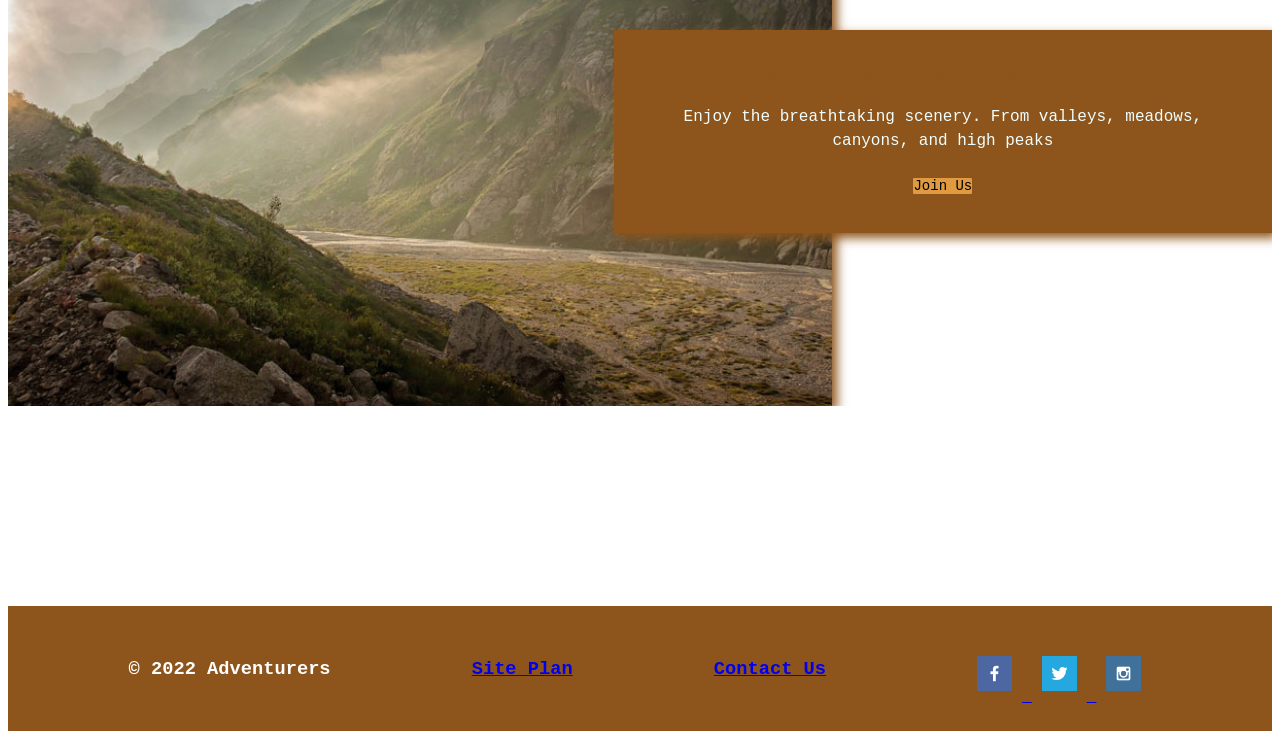
==== commit 4f5cde16: "Copyright Adjustment" ====
--- a/wwr/index.html
+++ b/wwr/index.html
@@ -57,7 +57,7 @@
                 </section>
             </main>
             <footer>
-                <h3>Copyright&copy;2022.The adventurers</h3>
+                <h3>&copy; 2022 Adventurers</h3>
                 <h3><a href="site-plan-rafting.html ">Site Plan</a></h3>
                 <h3><a href="contact.html ">Contact Us</a></h3>
                 <div class="social ">
--- a/wwr/styles/style.css
+++ b/wwr/styles/style.css
@@ -1,335 +1,331 @@
-                            @import url('https://fonts.googleapis.com/css2?family=Rock+Salt&display=swap');
-                        body {
-                            text-align: center;
-                            color: #8d541b;
-                            font-family: Courier New, monospace, Arial, sans-serif;
-                            font: size 12px;
-                            margin: 10;
-                        }
-                        
-                        .home-title {
-                            font-family: 'Rock Salt', 'Roboto', 'Bradley', sans-serif;
-                            font-size: 2.5em;
-                            margin-top: 1px;
-                        }
-                        
-                        .hero {
-                            display: grid;
-                            grid-template-columns: 1fr 1fr 1fr 1fr 1fr 1fr 1fr 1fr 1fr 1fr, 1fr;
-                            margin: 0 auto;
-                            overflow: hidden;
-                        }
-                        
-                        #hero-box {
-                            display: grid;
-                            justify-self: center;
-                            grid-template-columns: 1fr 1fr 1fr 1fr 1fr 1fr 1fr 1fr 1fr 1fr, 1fr;
-                            align-self: center;
-                            grid-column: 1/11;
-                            grid-row: 1/3;
-                            z-index: -1;
-                        }
-                        
-                        .hero-img {
-                            grid-column: 1/11;
-                            grid-row: 1/3;
-                        }
-                        
-                        .home-grid {
-                            display: grid;
-                            grid-template-columns: 1fr 1fr 1fr 1fr 1fr 1fr 1fr 1fr 1fr 1fr, 1fr;
-                        }
-                        
-                        .rivers-card {
-                            grid-column: 2/4;
-                            grid-row: 2/3;
-                        }
-                        
-                        .camping-card {
-                            grid-column: 5/7;
-                            grid-row: 2/3;
-                        }
-                        
-                        .rapids-card {
-                            grid-column: 8/10;
-                            grid-row: 2/3;
-                        }
-                        
-                        .mountains {
-                            width: 100;
-                            grid-column: 2/7;
-                            grid-row: 5/8;
-                            box-shadow: 5px 5px 10px #8d541b;
-                        }
-                        
-                        rapids-cards {
-                            grid-column: 8/10;
-                            grid-row: 1/3;
-                        }
-                        
-                        #background {
-                            grid-template-columns: 1fr 1fr 1fr 1fr 1fr 1fr 1fr 1fr 1fr 1fr, 1fr;
-                        }
-                        
-                        .card-img,
-                        .mountains {
-                            width: 100%;
-                        }
-                        
-                        #hero-msg {
-                            grid-column: 2/3;
-                            grid-row: 1/2;
-                            margin-top: 100px;
-                        }
-                        
-                        .logo {
-                            width: 50%;
-                            overflow: hidden;
-                            text-align: center;
-                        }
-                        
-                        #logo_link {
-                            padding-top: 5px;
-                            align-self: center;
-                            justify-self: center;
-                        }
-                        
-                        #hero {
-                            display: grid;
-                            margin-top: -100px;
-                            grid-column: 1/11;
-                        }
-                        
-                        #hero-msg h4 {
-                            color: white;
-                        }
-                        
-                        .content {
-                            max-width: 1600px;
-                            margin: 0 auto;
-                            display: grid;
-                            grid-template-columns: 1fr 1fr 1fr 1fr 1fr 1fr 1fr 1fr 1fr 1fr 1fr;
-                            justify-items: center;
-                            grid-gap: 10px;
-                        }
-                        
-                        nav a :hover {
-                            background-color: #f4f0ed;
-                        }
-                        
-                        .msg {
-                            background-color: #8d541b;
-                            line-height: 1.5em;
-                            text-align: center;
-                            padding: 35px;
-                            grid-column: 6/10;
-                            grid-row: 6/7;
-                            box-shadow: 5px 5px 10px #8d541b;
-                            color: azure;
-                        }
-                        
-                        .msg p {
-                            padding-bottom: 5px;
-                        }
-                        
-                        .card-img {
-                            text-align: center;
-                            border: 10px solid #8d541b;
-                            border: 10px solid #d9c2a3;
-                            transition: transform .5s;
-                            box-shadow: 5px 5px 10px #6f7364;
-                        }
-                        
-                        .card-img:hover {
-                            opacity: .6;
-                            transform: scale(1.1)
-                        }
-                        
-                        main section img {
-                            box-sizing: border-box;
-                        }
-                        
-                        main {
-                            text-align: center;
-                            width: 100%;
-                            overflow: hidden;
-                        }
-                        
-                        .icon {
-                            width: 60px;
-                            padding-top: 5px;
-                            font-size: 12px;
-                        }
-                        
-                        header {
-                            display: grid;
-                            text-align: center;
-                            padding: 1em;
-                            grid-template-columns: 150px auto;
-                            justify-self: center;
-                            align-self: center
-                        }
-                        
-                        nav {
-                            display: flex;
-                            justify-content: space-around;
-                        }
-                        
-                        #background {
-                            height: 200px;
-                            background-color: #8d541b;
-                            ;
-                        }
-                        
-                        nav a {
-                            text-align: center;
-                            color: #8d541b;
-                            text-decoration: none;
-                            padding: 5px;
-                            font-size: 12px;
-                        }
-                        
-                        .rivers-card,
-                        .camping-card,
-                        .rapids-card {
-                            margin: 10px;
-                            font-size: 12px;
-                        }
-                        
-                        .book,
-                        .join {
-                            background-color: #e09b41;
-                            color: black;
-                            text-decoration: none;
-                            padding: 5px, 10px;
-                            margin-top: 10px;
-                            font-size: 14px;
-                            border-radius: 1px;
-                        }
-                        
-                        footer {
-                            margin-top: 15px;
-                            background-color: #8d541b;
-                            padding: 25px 50px;
-                            margin-top: 200px;
-                            display: flex;
-                            justify-content: space-around;
-                            align-items: center;
-                        }
-                        
-                        h2 {
-                            margin: 0;
-                            color: #8d541b;
-                        }
-                        
-                        h3 {
-                            color: white;
-                        }
-                        
-                        .social img {
-                            height: 35px;
-                            margin: 10px;
-                            cursor: pointer;
-                            padding-top: 15px;
-                        }
-                        
-                        .social {
-                            text-align: center;
-                        }
-                        
-                        social {
-                            text-align: center;
-                        }
-                        
-                        @media screen and (max-width: 900px) {
-                            #hero,
-                            .home-grid {
-                                display: block;
-                                height: auto;
-                            }
-                            nav,
-                            footer {
-                                flex-direction: column;
-                            }
-                            nav a {
-                                display: block;
-                                padding: 15px;
-                            }
-                            #hero {
-                                margin-top: 0;
-                            }
-                            #hero-msg {
-                                margin-top: 0;
-                            }
-                            #hero-msg h4 {
-                                display: none;
-                            }
-                            .home-title {
-                                font-size: 25px;
-                                color: #6f7364;
-                            }
-                            .rivers-card,
-                            .camping-card,
-                            .rapids-card {
-                                margin: 50px auto;
-                                width: 50%;
-                            }
-                            #background {
-                                display: none;
-                            }
-                            .mountains,
-                            .msg {
-                                width: 80%;
-                                display: block;
-                                margin: 0 auto;
-                            }
-                            footer {
-                                margin-top: 25px;
-                            }
-                        }
-                        
-                        @media screen and (max-width: 900px) {
-                            #hero,
-                            .home-grid {
-                                display: block;
-                                height: auto;
-                            }
-                            nav,
-                            footer {
-                                flex-direction: column;
-                            }
-                            nav a {
-                                display: block;
-                                padding: 15px;
-                            }
-                            #hero {
-                                margin-top: 0;
-                            }
-                            #hero-msg {
-                                margin-top: 0;
-                            }
-                            #hero-msg h4 {
-                                display: none;
-                            }
-                            .home-title {
-                                font-size: 25px;
-                                color: #6f7364;
-                            }
-                            .rivers-card,
-                            .camping-card,
-                            .rapids-card {
-                                margin: 50px auto;
-                                width: 60%;
-                            }
-                            #background {
-                                display: none;
-                            }
-                            .mountains,
-                            .msg {
-                                width: 80%;
-                                display: block;
-                                margin: 0 auto;
-                            }
-                            footer {
-                                margin-top: 25px;
-                            }+            @import url('https://fonts.googleapis.com/css2?family=Rock+Salt&display=swap');
+            body {
+                text-align: center;
+                color: #8d541b;
+                font-family: Courier New, monospace, Arial, sans-serif;
+                font: size 12px;
+                margin: 10;
+            }
+            
+            .home-title {
+                font-family: 'Rock Salt', 'Roboto', 'Bradley', sans-serif;
+                font-size: 2.5em;
+                margin-top: 1px;
+            }
+            
+            .hero {
+                display: grid;
+                grid-template-columns: 1fr 1fr 1fr 1fr 1fr 1fr 1fr 1fr 1fr 1fr, 1fr;
+                margin: 0 auto;
+                overflow: hidden;
+            }
+            
+            #hero-box {
+                grid-column: 1/11;
+                grid-row: 1/3;
+                z-index: -1;
+            }
+            
+            #hero-img {
+                width: 100%;
+            }
+            
+            .home-grid {
+                display: grid;
+                grid-template-columns: 1fr 1fr 1fr 1fr 1fr 1fr 1fr 1fr 1fr 1fr, 1fr;
+            }
+            
+            .rivers-card {
+                grid-column: 2/4;
+                grid-row: 2/3;
+            }
+            
+            .camping-card {
+                grid-column: 5/7;
+                grid-row: 2/3;
+            }
+            
+            .rapids-card {
+                grid-column: 8/10;
+                grid-row: 2/3;
+            }
+            
+            .mountains {
+                width: 100;
+                grid-column: 2/7;
+                grid-row: 5/8;
+                box-shadow: 5px 5px 10px #8d541b;
+            }
+            
+            rapids-cards {
+                grid-column: 8/10;
+                grid-row: 1/3;
+            }
+            
+            #background {
+                grid-template-columns: 1fr 1fr 1fr 1fr 1fr 1fr 1fr 1fr 1fr 1fr, 1fr;
+            }
+            
+            .card-img,
+            .mountains {
+                width: 100%;
+            }
+            
+            #hero-msg {
+                grid-column: 2/3;
+                grid-row: 1/2;
+                margin-top: 100px;
+            }
+            
+            .logo {
+                width: 50%;
+                overflow: hidden;
+                text-align: center;
+            }
+            
+            #logo_link {
+                padding-top: 5px;
+                align-self: center;
+                justify-self: center;
+            }
+            
+            #hero {
+                display: grid;
+                margin-top: -100px;
+                grid-column: 1/11;
+            }
+            
+            #hero-msg h4 {
+                color: white;
+            }
+            
+            #content {
+                max-width: 1600px;
+                margin: 0 auto;
+                display: grid;
+                grid-template-columns: 1fr 1fr 1fr 1fr 1fr 1fr 1fr 1fr 1fr 1fr 1fr;
+                justify-items: center;
+                grid-gap: 10px;
+            }
+            
+            nav a :hover {
+                background-color: #f4f0ed;
+            }
+            
+            .msg {
+                background-color: #8d541b;
+                line-height: 1.5em;
+                text-align: center;
+                padding: 35px;
+                grid-column: 6/10;
+                grid-row: 6/7;
+                box-shadow: 5px 5px 10px #8d541b;
+                color: azure;
+            }
+            
+            .msg p {
+                padding-bottom: 5px;
+            }
+            
+            .card-img {
+                text-align: center;
+                border: 10px solid #8d541b;
+                border: 10px solid #d9c2a3;
+                transition: transform .5s;
+                box-shadow: 5px 5px 10px #6f7364;
+            }
+            
+            .card-img:hover {
+                opacity: .6;
+                transform: scale(1.1)
+            }
+            
+            main section img {
+                box-sizing: border-box;
+            }
+            
+            main {
+                text-align: center;
+                width: 100%;
+                overflow: hidden;
+            }
+            
+            .icon {
+                width: 60px;
+                padding-top: 5px;
+                font-size: 12px;
+            }
+            
+            header {
+                display: grid;
+                text-align: center;
+                padding: 1em;
+                grid-template-columns: 150px auto;
+                justify-self: center;
+                align-self: center
+            }
+            
+            nav {
+                display: flex;
+                justify-content: space-around;
+            }
+            
+            #background {
+                height: 200px;
+                background-color: #8d541b;
+                ;
+            }
+            
+            nav a {
+                text-align: center;
+                color: #8d541b;
+                text-decoration: none;
+                padding: 5px;
+                font-size: 12px;
+            }
+            
+            .rivers-card,
+            .camping-card,
+            .rapids-card {
+                margin: 10px;
+                font-size: 12px;
+            }
+            
+            .book,
+            .join {
+                background-color: #e09b41;
+                color: black;
+                text-decoration: none;
+                padding: 5px, 10px;
+                margin-top: 10px;
+                font-size: 14px;
+                border-radius: 1px;
+            }
+            
+            footer {
+                margin-top: 15px;
+                background-color: #8d541b;
+                padding: 25px 50px;
+                margin-top: 200px;
+                display: flex;
+                justify-content: space-around;
+                align-items: center;
+            }
+            
+            h2 {
+                margin: 0;
+                color: #8d541b;
+            }
+            
+            h3 {
+                color: white;
+            }
+            
+            .social img {
+                height: 35px;
+                margin: 10px;
+                cursor: pointer;
+                padding-top: 15px;
+            }
+            
+            .social {
+                text-align: center;
+            }
+            
+            social {
+                text-align: center;
+            }
+            
+            @media screen and (max-width: 900px) {
+                #hero,
+                .home-grid {
+                    display: block;
+                    height: auto;
+                }
+                nav,
+                footer {
+                    flex-direction: column;
+                }
+                nav a {
+                    display: block;
+                    padding: 15px;
+                }
+                #hero {
+                    margin-top: 0;
+                }
+                #hero-msg {
+                    margin-top: 0;
+                }
+                #hero-msg h4 {
+                    display: none;
+                }
+                .home-title {
+                    font-size: 25px;
+                    color: #6f7364;
+                }
+                .rivers-card,
+                .camping-card,
+                .rapids-card {
+                    margin: 50px auto;
+                    width: 50%;
+                }
+                #background {
+                    display: none;
+                }
+                .mountains,
+                .msg {
+                    width: 80%;
+                    display: block;
+                    margin: 0 auto;
+                }
+                footer {
+                    margin-top: 25px;
+                }
+            }
+            
+            @media screen and (max-width: 900px) {
+                #hero,
+                .home-grid {
+                    display: block;
+                    height: auto;
+                }
+                nav,
+                footer {
+                    flex-direction: column;
+                }
+                nav a {
+                    display: block;
+                    padding: 15px;
+                }
+                #hero {
+                    margin-top: 0;
+                }
+                #hero-msg {
+                    margin-top: 0;
+                }
+                #hero-msg h4 {
+                    display: none;
+                }
+                .home-title {
+                    font-size: 25px;
+                    color: #6f7364;
+                }
+                .rivers-card,
+                .camping-card,
+                .rapids-card {
+                    margin: 50px auto;
+                    width: 60%;
+                }
+                #background {
+                    display: none;
+                }
+                .mountains,
+                .msg {
+                    width: 80%;
+                    display: block;
+                    margin: 0 auto;
+                }
+                footer {
+                    margin-top: 25px;
+                }
+            }
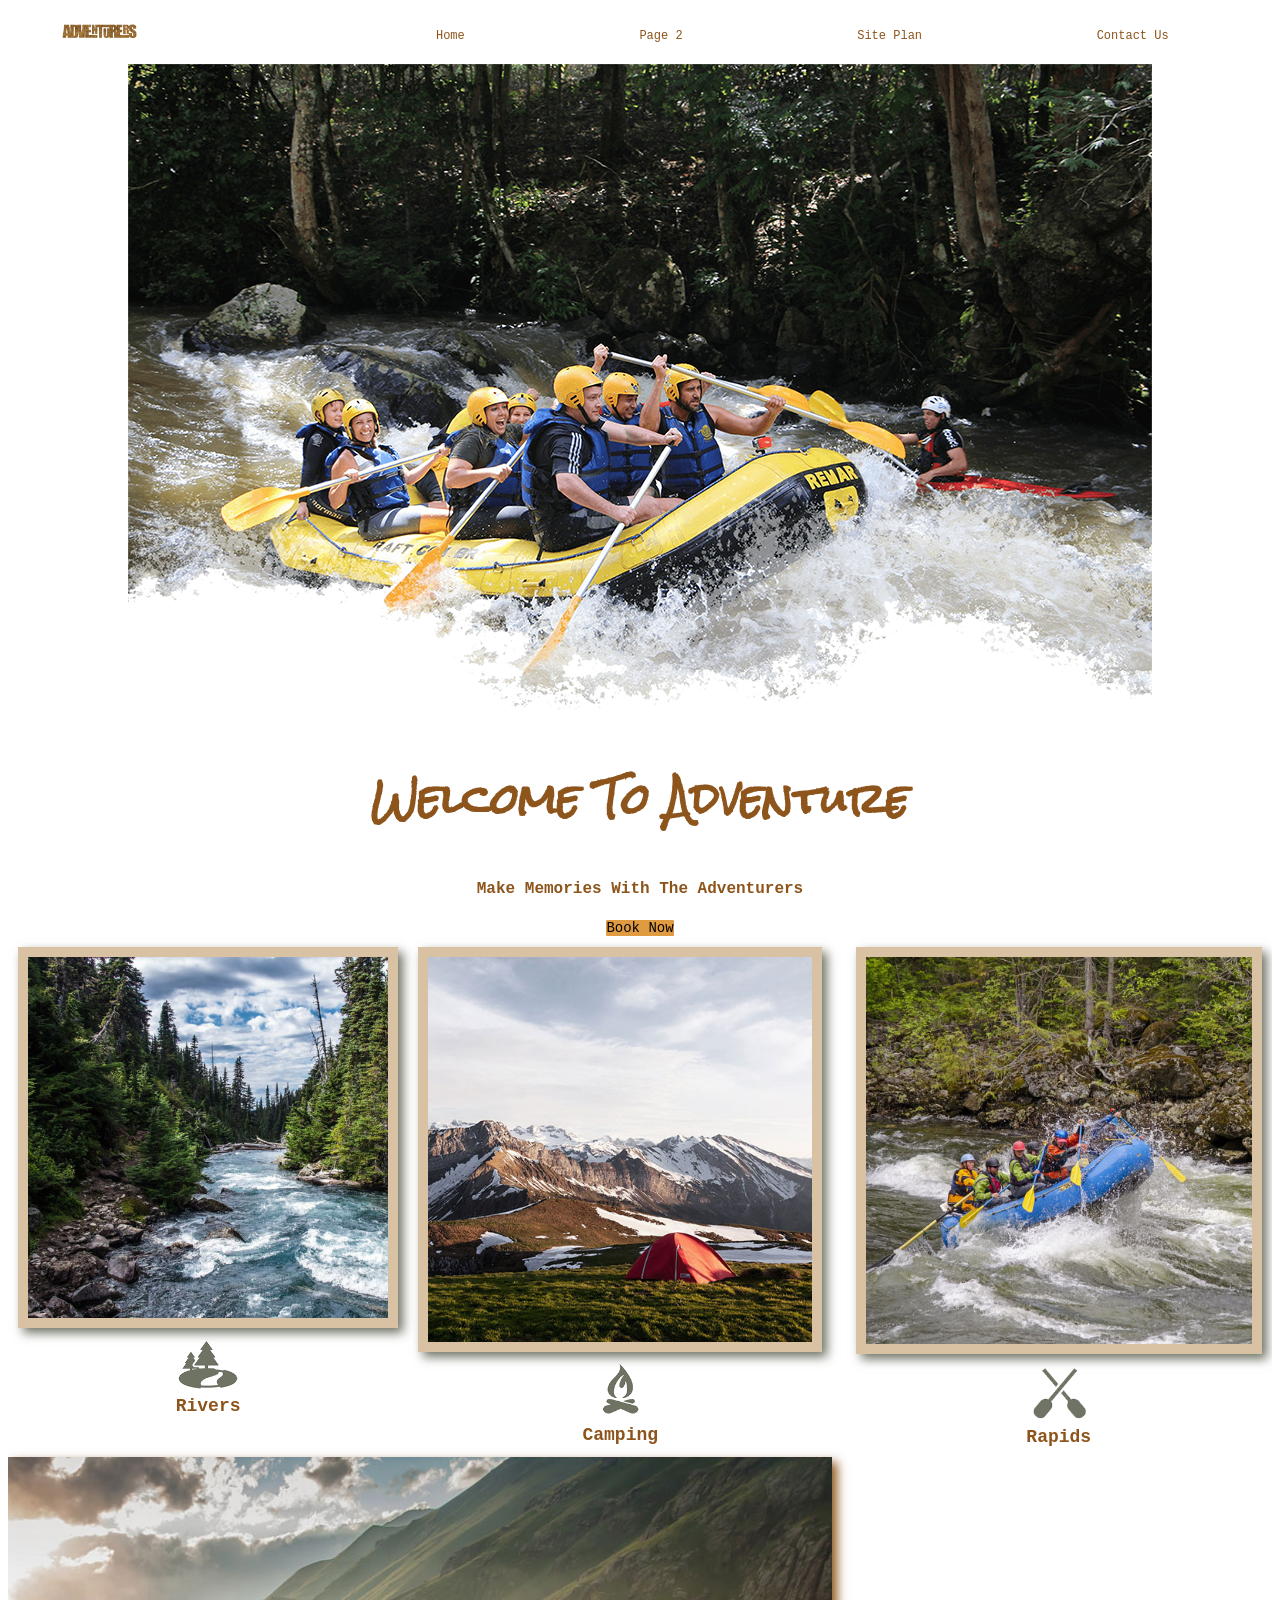
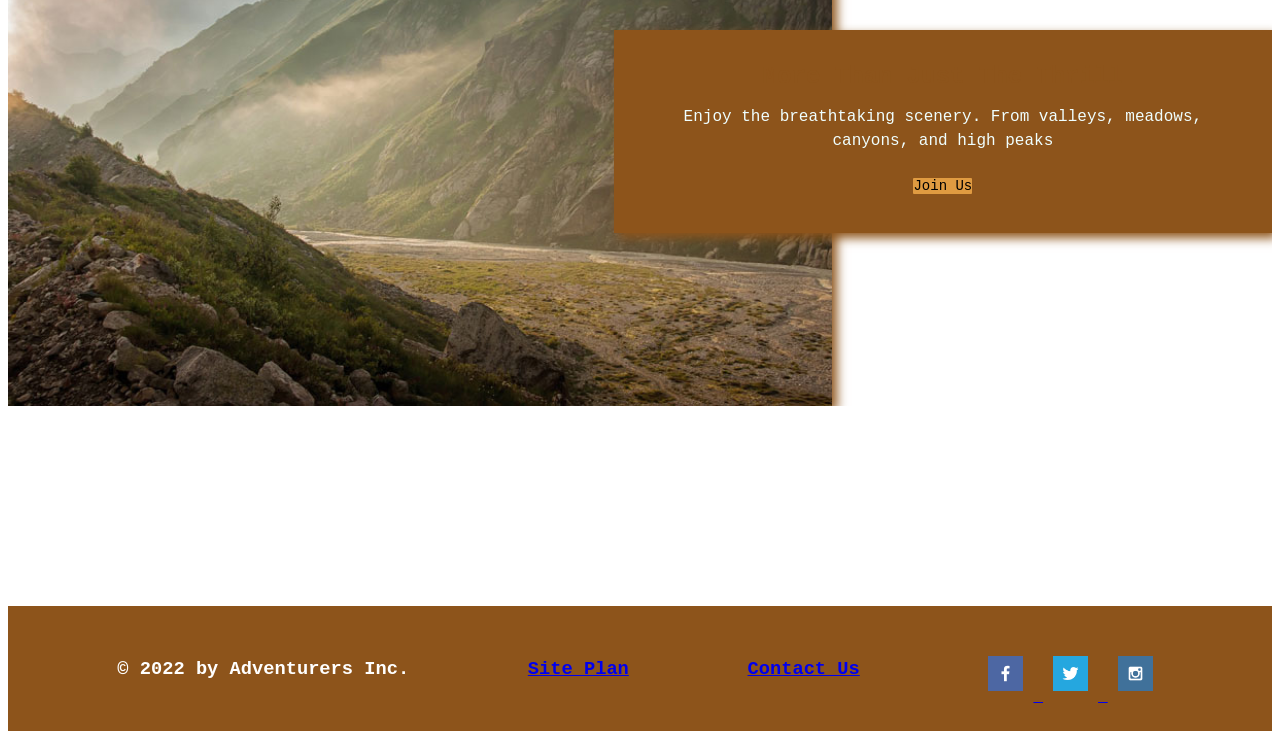
==== commit b9c96483: "Copyright Adjustment." ====
--- a/wwr/index.html
+++ b/wwr/index.html
@@ -57,7 +57,7 @@
                 </section>
             </main>
             <footer>
-                <h3>&copy; 2022 Adventurers</h3>
+                <h3>&copy; 2022 by Adventurers Inc.</h3>
                 <h3><a href="site-plan-rafting.html ">Site Plan</a></h3>
                 <h3><a href="contact.html ">Contact Us</a></h3>
                 <div class="social ">
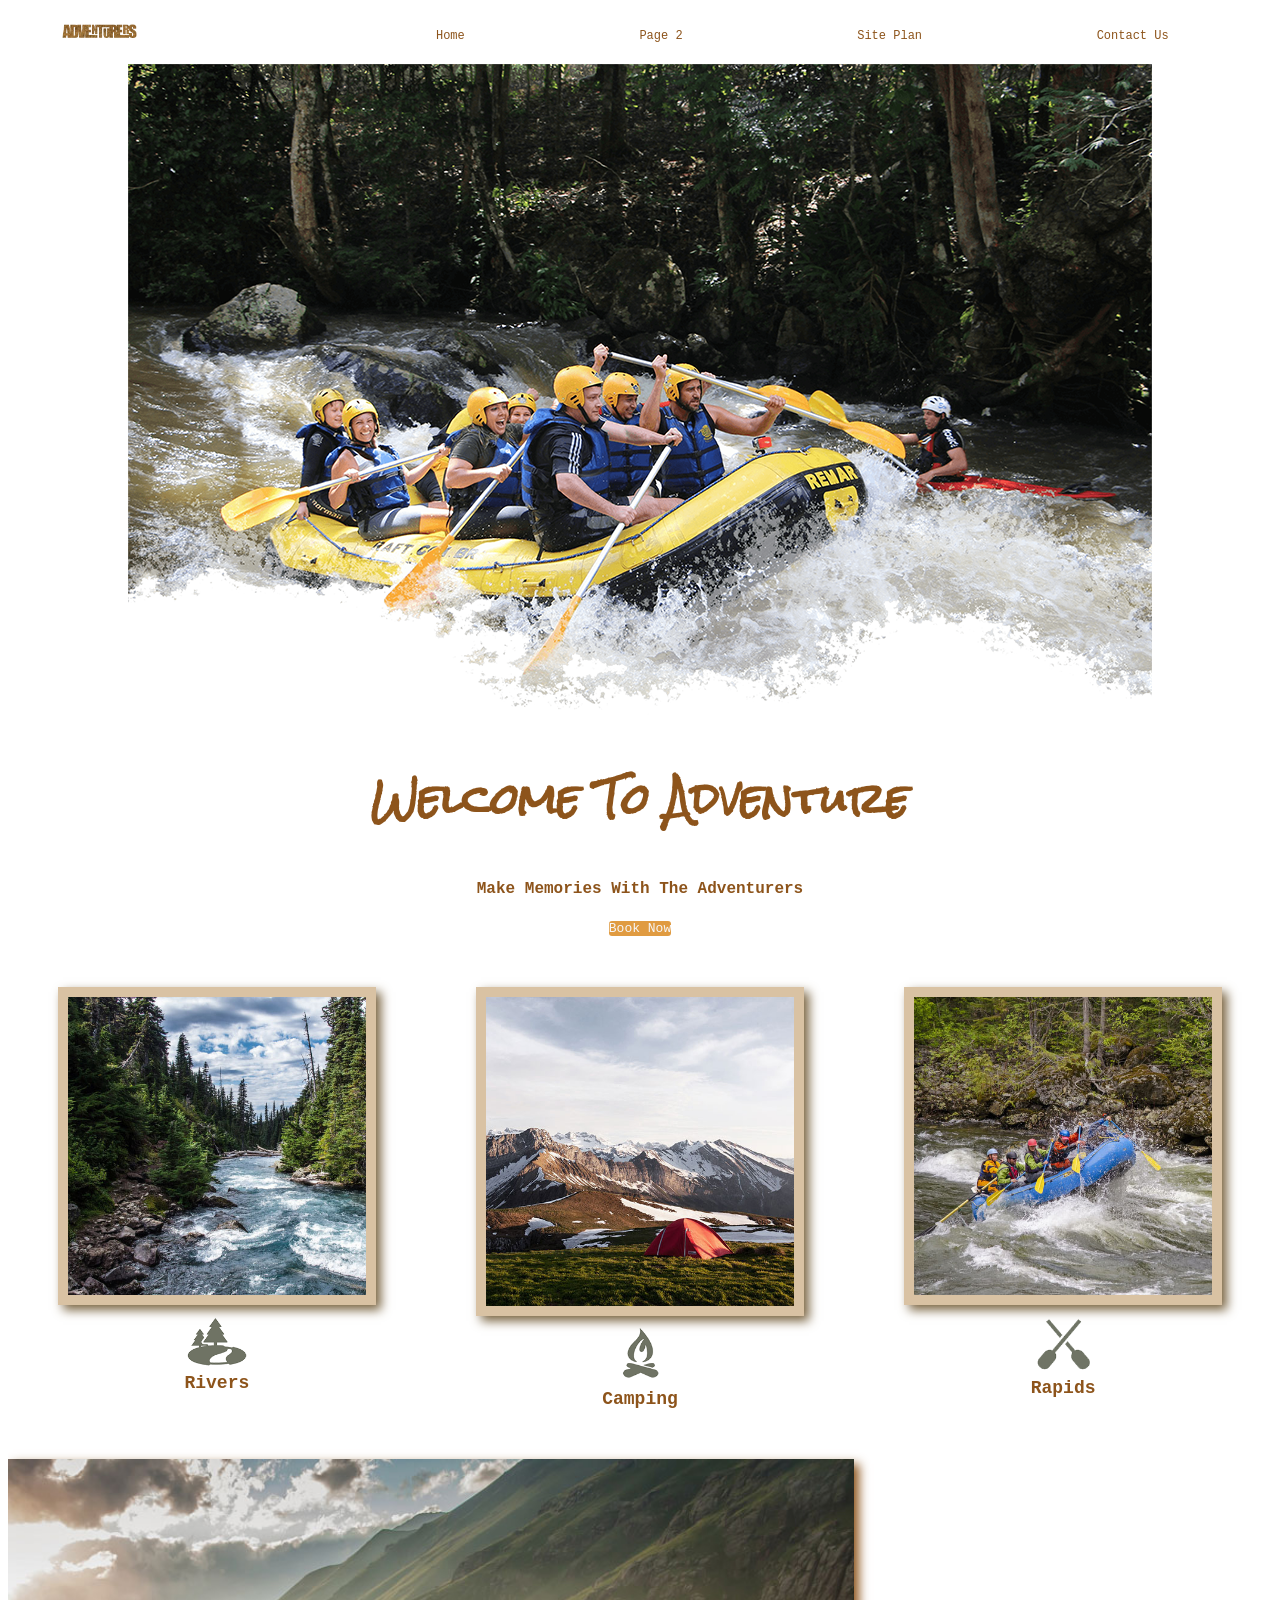
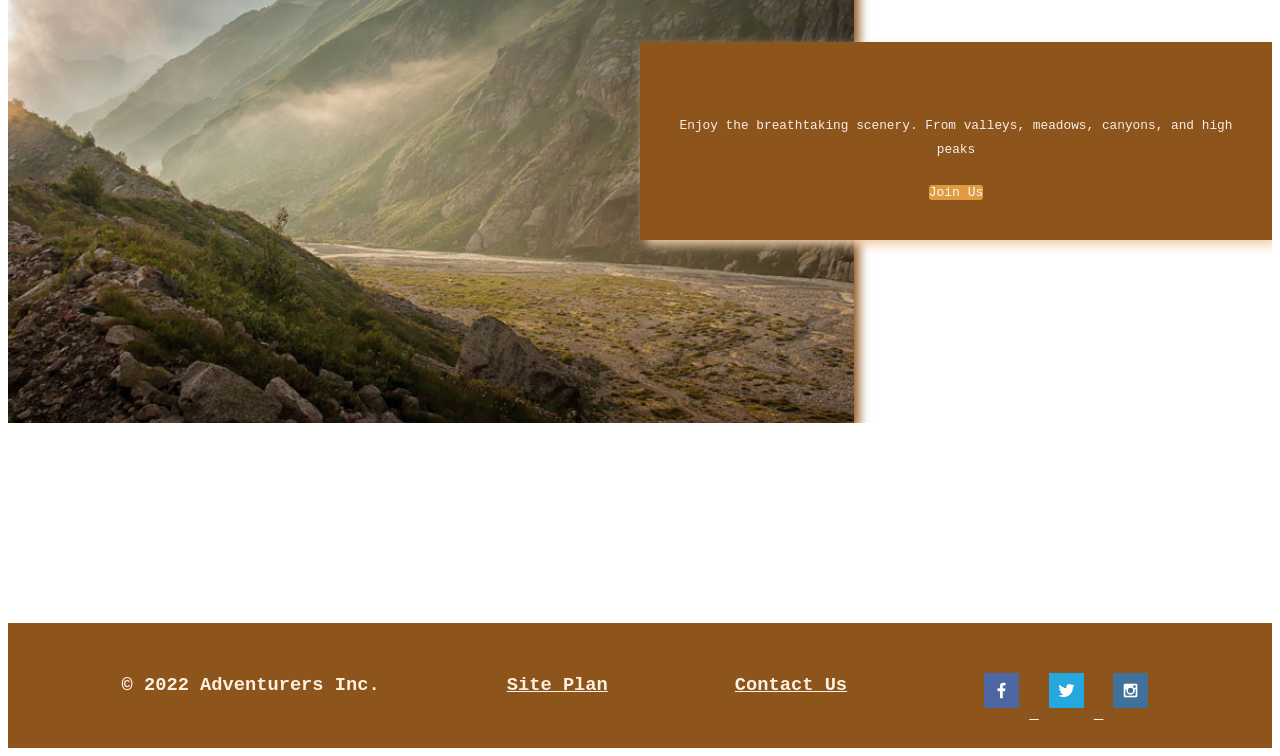
==== commit f2d0bdc1: "CSS adjustment" ====
--- a/wwr/index.html
+++ b/wwr/index.html
@@ -57,7 +57,7 @@
                 </section>
             </main>
             <footer>
-                <h3>&copy; 2022 by Adventurers Inc.</h3>
+                <h3>&copy; 2022 Adventurers Inc.</h3>
                 <h3><a href="site-plan-rafting.html ">Site Plan</a></h3>
                 <h3><a href="contact.html ">Contact Us</a></h3>
                 <div class="social ">
--- a/wwr/styles/style.css
+++ b/wwr/styles/style.css
@@ -1,331 +1,281 @@
-            @import url('https://fonts.googleapis.com/css2?family=Rock+Salt&display=swap');
-            body {
-                text-align: center;
-                color: #8d541b;
-                font-family: Courier New, monospace, Arial, sans-serif;
-                font: size 12px;
-                margin: 10;
-            }
-            
-            .home-title {
-                font-family: 'Rock Salt', 'Roboto', 'Bradley', sans-serif;
-                font-size: 2.5em;
-                margin-top: 1px;
-            }
-            
-            .hero {
-                display: grid;
-                grid-template-columns: 1fr 1fr 1fr 1fr 1fr 1fr 1fr 1fr 1fr 1fr, 1fr;
-                margin: 0 auto;
-                overflow: hidden;
-            }
-            
-            #hero-box {
-                grid-column: 1/11;
-                grid-row: 1/3;
-                z-index: -1;
-            }
-            
-            #hero-img {
-                width: 100%;
-            }
-            
-            .home-grid {
-                display: grid;
-                grid-template-columns: 1fr 1fr 1fr 1fr 1fr 1fr 1fr 1fr 1fr 1fr, 1fr;
-            }
-            
-            .rivers-card {
-                grid-column: 2/4;
-                grid-row: 2/3;
-            }
-            
-            .camping-card {
-                grid-column: 5/7;
-                grid-row: 2/3;
-            }
-            
-            .rapids-card {
-                grid-column: 8/10;
-                grid-row: 2/3;
-            }
-            
-            .mountains {
-                width: 100;
-                grid-column: 2/7;
-                grid-row: 5/8;
-                box-shadow: 5px 5px 10px #8d541b;
-            }
-            
-            rapids-cards {
-                grid-column: 8/10;
-                grid-row: 1/3;
-            }
-            
-            #background {
-                grid-template-columns: 1fr 1fr 1fr 1fr 1fr 1fr 1fr 1fr 1fr 1fr, 1fr;
-            }
-            
-            .card-img,
-            .mountains {
-                width: 100%;
-            }
-            
-            #hero-msg {
-                grid-column: 2/3;
-                grid-row: 1/2;
-                margin-top: 100px;
-            }
-            
-            .logo {
-                width: 50%;
-                overflow: hidden;
-                text-align: center;
-            }
-            
-            #logo_link {
-                padding-top: 5px;
-                align-self: center;
-                justify-self: center;
-            }
-            
-            #hero {
-                display: grid;
-                margin-top: -100px;
-                grid-column: 1/11;
-            }
-            
-            #hero-msg h4 {
-                color: white;
-            }
-            
-            #content {
-                max-width: 1600px;
-                margin: 0 auto;
-                display: grid;
-                grid-template-columns: 1fr 1fr 1fr 1fr 1fr 1fr 1fr 1fr 1fr 1fr 1fr;
-                justify-items: center;
-                grid-gap: 10px;
-            }
-            
-            nav a :hover {
-                background-color: #f4f0ed;
-            }
-            
-            .msg {
-                background-color: #8d541b;
-                line-height: 1.5em;
-                text-align: center;
-                padding: 35px;
-                grid-column: 6/10;
-                grid-row: 6/7;
-                box-shadow: 5px 5px 10px #8d541b;
-                color: azure;
-            }
-            
-            .msg p {
-                padding-bottom: 5px;
-            }
-            
-            .card-img {
-                text-align: center;
-                border: 10px solid #8d541b;
-                border: 10px solid #d9c2a3;
-                transition: transform .5s;
-                box-shadow: 5px 5px 10px #6f7364;
-            }
-            
-            .card-img:hover {
-                opacity: .6;
-                transform: scale(1.1)
-            }
-            
-            main section img {
-                box-sizing: border-box;
-            }
-            
-            main {
-                text-align: center;
-                width: 100%;
-                overflow: hidden;
-            }
-            
-            .icon {
-                width: 60px;
-                padding-top: 5px;
-                font-size: 12px;
-            }
-            
-            header {
-                display: grid;
-                text-align: center;
-                padding: 1em;
-                grid-template-columns: 150px auto;
-                justify-self: center;
-                align-self: center
-            }
-            
-            nav {
-                display: flex;
-                justify-content: space-around;
-            }
-            
-            #background {
-                height: 200px;
-                background-color: #8d541b;
-                ;
-            }
-            
-            nav a {
-                text-align: center;
-                color: #8d541b;
-                text-decoration: none;
-                padding: 5px;
-                font-size: 12px;
-            }
-            
-            .rivers-card,
-            .camping-card,
-            .rapids-card {
-                margin: 10px;
-                font-size: 12px;
-            }
-            
-            .book,
-            .join {
-                background-color: #e09b41;
-                color: black;
-                text-decoration: none;
-                padding: 5px, 10px;
-                margin-top: 10px;
-                font-size: 14px;
-                border-radius: 1px;
-            }
-            
-            footer {
-                margin-top: 15px;
-                background-color: #8d541b;
-                padding: 25px 50px;
-                margin-top: 200px;
-                display: flex;
-                justify-content: space-around;
-                align-items: center;
-            }
-            
-            h2 {
-                margin: 0;
-                color: #8d541b;
-            }
-            
-            h3 {
-                color: white;
-            }
-            
-            .social img {
-                height: 35px;
-                margin: 10px;
-                cursor: pointer;
-                padding-top: 15px;
-            }
-            
-            .social {
-                text-align: center;
-            }
-            
-            social {
-                text-align: center;
-            }
-            
-            @media screen and (max-width: 900px) {
-                #hero,
-                .home-grid {
-                    display: block;
-                    height: auto;
-                }
-                nav,
-                footer {
-                    flex-direction: column;
-                }
-                nav a {
-                    display: block;
-                    padding: 15px;
-                }
-                #hero {
-                    margin-top: 0;
-                }
-                #hero-msg {
-                    margin-top: 0;
-                }
-                #hero-msg h4 {
-                    display: none;
-                }
-                .home-title {
-                    font-size: 25px;
-                    color: #6f7364;
-                }
-                .rivers-card,
-                .camping-card,
-                .rapids-card {
-                    margin: 50px auto;
-                    width: 50%;
-                }
-                #background {
-                    display: none;
-                }
-                .mountains,
-                .msg {
-                    width: 80%;
-                    display: block;
-                    margin: 0 auto;
-                }
-                footer {
-                    margin-top: 25px;
-                }
-            }
-            
-            @media screen and (max-width: 900px) {
-                #hero,
-                .home-grid {
-                    display: block;
-                    height: auto;
-                }
-                nav,
-                footer {
-                    flex-direction: column;
-                }
-                nav a {
-                    display: block;
-                    padding: 15px;
-                }
-                #hero {
-                    margin-top: 0;
-                }
-                #hero-msg {
-                    margin-top: 0;
-                }
-                #hero-msg h4 {
-                    display: none;
-                }
-                .home-title {
-                    font-size: 25px;
-                    color: #6f7364;
-                }
-                .rivers-card,
-                .camping-card,
-                .rapids-card {
-                    margin: 50px auto;
-                    width: 60%;
-                }
-                #background {
-                    display: none;
-                }
-                .mountains,
-                .msg {
-                    width: 80%;
-                    display: block;
-                    margin: 0 auto;
-                }
-                footer {
-                    margin-top: 25px;
-                }
-            }+@import url('https://fonts.googleapis.com/css2?family=Rock+Salt&display=swap');
+body {
+    text-align: center;
+    color: #8d541b;
+    font-family: Courier New, monospace, Arial, sans-serif;
+    font: size 12px;
+    margin: 10;
+}
+
+.home-title {
+    font-family: 'Rock Salt', 'Roboto', 'Bradley', sans-serif;
+    font-size: 2.5em;
+    margin-top: 1px;
+    color: #8d541b;
+}
+
+.hero {
+    margin: 0 auto;
+    overflow: hidden;
+}
+
+#hero-box {
+    grid-column: 1/4;
+    grid-row: 1/3;
+    z-index: -1;
+}
+
+.home-grid {
+    display: grid;
+    grid-template-columns: 1fr 1fr 1fr 1fr 1fr 1fr 1fr 1fr 1fr 1fr, 1fr;
+}
+
+.rivers-card {
+    grid-column: 2/4;
+    grid-row: 2/3;
+}
+
+.camping-card {
+    grid-column: 5/7;
+    grid-row: 2/3;
+}
+
+.rapids-card {
+    grid-column: 8/10;
+    grid-row: 2/3;
+}
+
+.mountains {
+    width: 100;
+    grid-column: 2/7;
+    grid-row: 5/8;
+    box-shadow: 5px 5px 10px #8d541b;
+}
+
+rapids-cards {
+    grid-column: 8/10;
+    grid-row: 1/3;
+}
+
+.card-img,
+.mountains {
+    width: 100%;
+}
+
+#hero-msg {
+    grid-column: 2/3;
+    grid-row: 1/2;
+    margin-top: 100px;
+}
+
+.logo {
+    width: 50%;
+    overflow: hidden;
+    text-align: center;
+}
+
+#logo_link {
+    padding-top: 5px;
+    align-self: center;
+    justify-self: center;
+}
+
+#hero {
+    display: grid;
+    grid-template-columns: 1fr 3fr 1fr;
+    margin-top: -100px;
+}
+
+#hero-msg h4 {
+    color: #f7f4f0;
+}
+
+#content {
+    max-width: 1600px;
+    margin: 0 auto;
+}
+
+nav a :hover {
+    background-color: #ea9e67;
+}
+
+.msg {
+    background-color: #8d541b;
+    line-height: 1.5em;
+    text-align: center;
+    padding: 35px;
+    grid-column: 6/10;
+    grid-row: 6/7;
+    box-shadow: 5px 5px 10px #f1ceab;
+    color: rgb(246, 240, 232);
+}
+
+.msg p {
+    padding-bottom: 5px;
+    font-size: .8em;
+}
+
+.card-img {
+    text-align: center;
+    border: 10px solid #8d541b;
+    border: 10px solid #d9c2a3;
+    transition: transform .5s;
+    box-shadow: 5px 5px 10px #79633f;
+}
+
+.card-img:hover {
+    opacity: .6;
+    transform: scale(1.1)
+}
+
+main section img {
+    box-sizing: border-box;
+}
+
+main {
+    text-align: center;
+    width: 100%;
+    overflow: hidden;
+}
+
+.icon {
+    width: 60px;
+    padding-top: 5px;
+    font-size: 12px;
+}
+
+header {
+    display: grid;
+    text-align: center;
+    padding: 1em;
+    grid-template-columns: 150px auto;
+    justify-self: center;
+    align-self: center;
+}
+
+nav {
+    display: flex;
+    justify-content: space-around;
+}
+
+#background {
+    height: 725px;
+    background-color: #f9cea4;
+    grid-template-columns: 1fr 1fr 1fr 1fr 1fr 1fr 1fr 1fr 1fr 1fr, 1fr;
+}
+
+nav a {
+    text-align: center;
+    color: #8d541b;
+    text-decoration: none;
+    padding: 5px;
+    font-size: 12px;
+}
+
+.rivers-card,
+.camping-card,
+.rapids-card {
+    margin: 50px;
+    font-size: 12px;
+}
+
+.book,
+.join {
+    background-color: #e09b41;
+    color: rgb(247, 246, 246);
+    text-decoration: none;
+    padding: 6px, 12px;
+    margin-top: 10px;
+    font-size: 13px;
+    border-radius: 3px;
+}
+
+footer {
+    margin-top: 15px;
+    background-color: #8d541b;
+    padding: 25px 50px;
+    margin-top: 200px;
+    display: flex;
+    justify-content: space-around;
+    align-items: center;
+    color: rgb(252, 240, 225);
+}
+
+footer h3 {
+    color: rgb(252, 240, 225);
+}
+
+footer a {
+    color: rgb(252, 240, 225);
+}
+
+footer a:hover {
+    color: rgb(252, 240, 225);
+}
+
+h2 {
+    margin: 0;
+    color: #8d541b;
+}
+
+h3 {
+    color: white;
+}
+
+.social img {
+    height: 35px;
+    margin: 10px;
+    cursor: pointer;
+    padding-top: 15px;
+}
+
+.social {
+    text-align: center;
+}
+
+@media screen and (max-width: 900px) {
+    #hero,
+    .home-grid {
+        display: block;
+        height: auto;
+    }
+    nav,
+    footer {
+        flex-direction: column;
+    }
+    nav a {
+        display: block;
+        padding: 15px;
+    }
+    #hero {
+        margin-top: 0;
+    }
+    #hero-msg {
+        margin-top: 0;
+    }
+    #hero-msg h4 {
+        display: none;
+    }
+    .home-title {
+        font-size: 25px;
+        color: #d87e2f;
+    }
+    .rivers-card,
+    .camping-card,
+    .rapids-card {
+        margin: 50px auto;
+        width: 50%;
+    }
+    #background {
+        display: none;
+    }
+    .mountains,
+    .msg {
+        width: 80%;
+        display: block;
+        margin: 0 auto;
+    }
+    footer {
+        margin-top: 25px;
+    }
+}
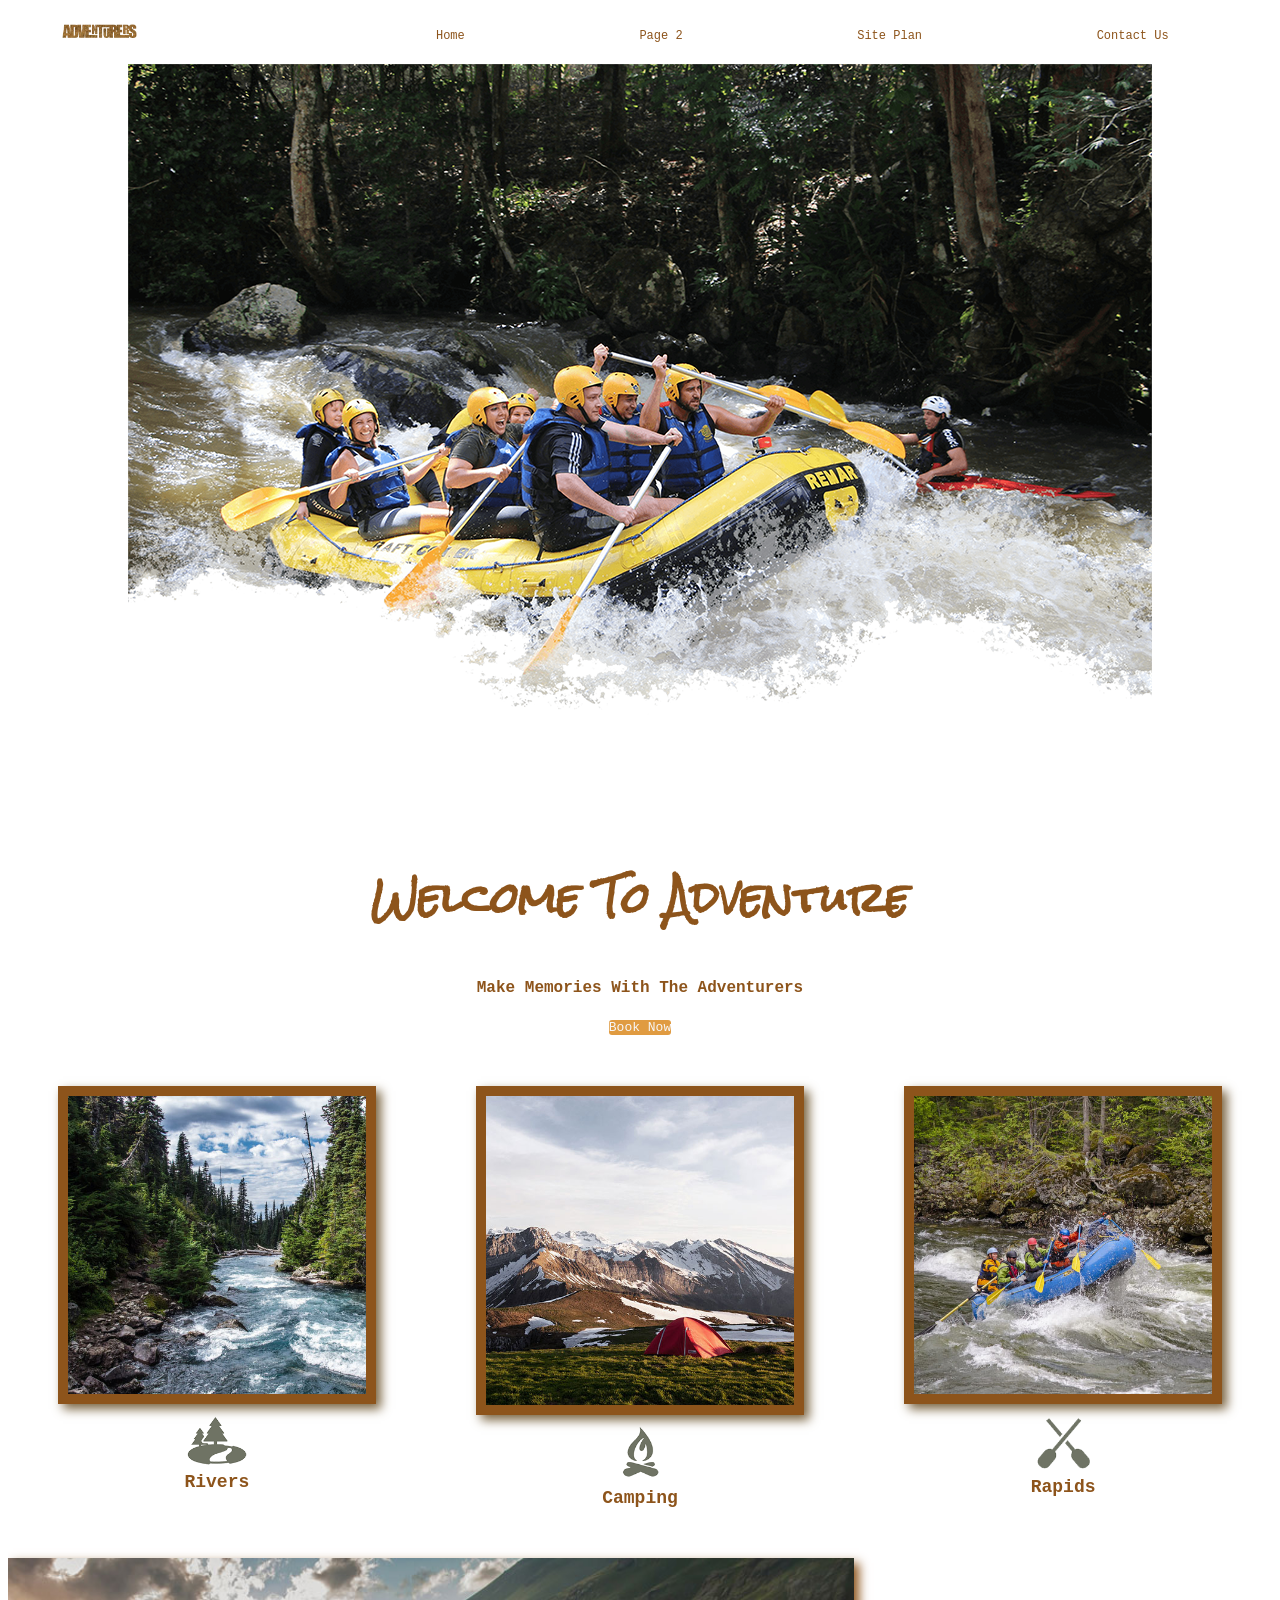
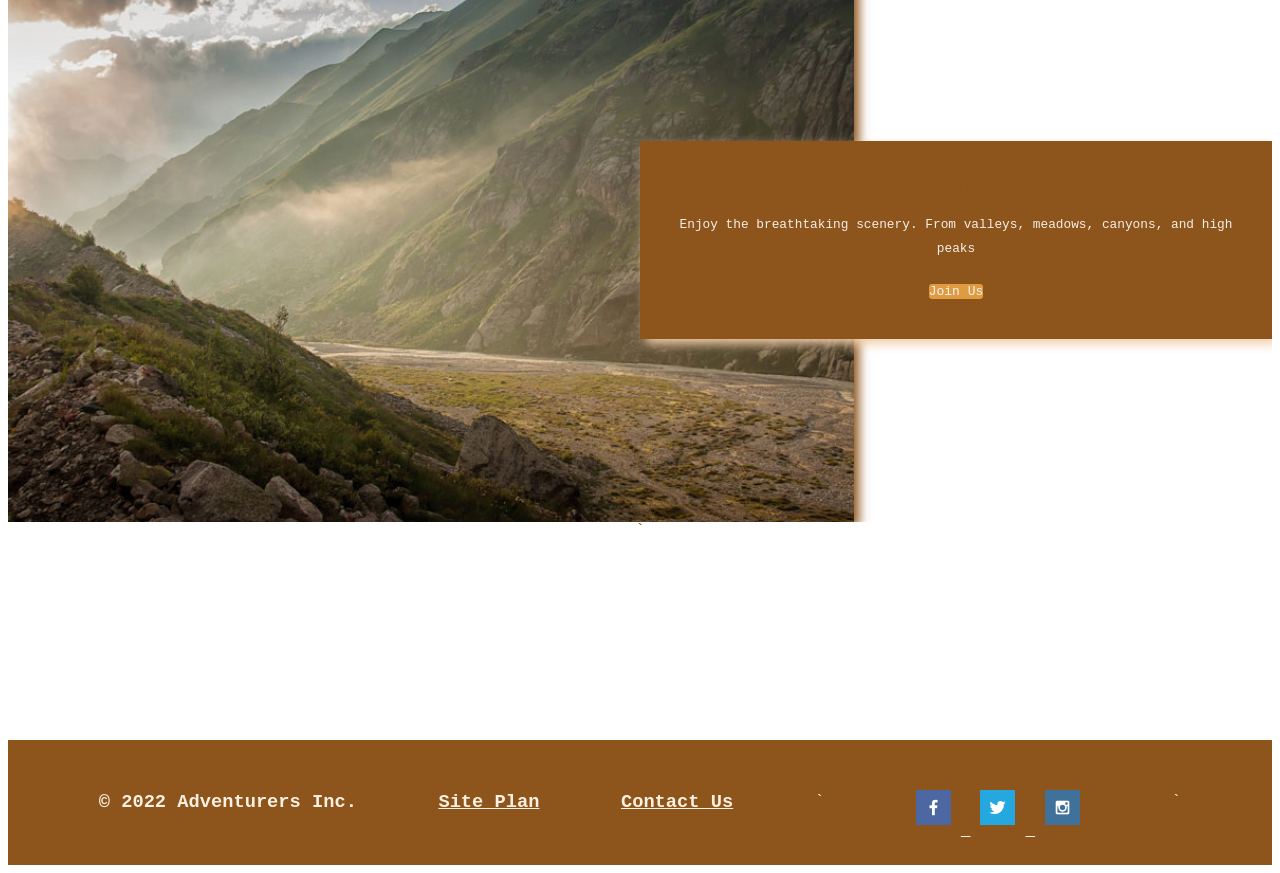
==== commit 7de9d71c: "css adjustment" ====
--- a/wwr/index.html
+++ b/wwr/index.html
@@ -10,8 +10,8 @@
 </head>
 
 <body class="logged-in env-production page-responsive" style="word-wrap: break-word;" data-new-gr-c-s-loaded="14.1062.0> 
-    <div id=" content ">
-        <header>
+        <div id=" content ">
+            <header>
             <a id="logo link " href="index.html ">
                 <img class="logo " src="images/Adve.png " alt="Adventurers Logo " </a>
                 <nav>
@@ -20,17 +20,19 @@
                     <a href="site-plan-rafting.html ">Site Plan</a>
                     <a href="Contactus.html ">Contact Us</a>
                 </nav>
-        </header>
-        <div id="hero ">
-            <div id="hero-box ">
-                <img id="hero-img " src="images/hero.png " alt="People enjoying white water rafting " </div>
-                <section id="hero-msg ">
-                    <h1 class="home-title ">Welcome To Adventure</h1>
-                    <h4>Make Memories With The Adventurers</h4>
-                    <div class='button-box'>
-                        <a class='book' href="rates.html ">Book Now</a>
-                    </div>
-                </section>
+            </header>
+            <div id="hero ">
+                <div id="hero-box ">
+                    <img id="hero-img " src="images/hero.png " alt="People enjoying white water rafting " </div>
+                    <section id="hero-msg ">
+                            <h1 class="home-title ">Welcome To Adventure</h1>
+                            <h4>Make Memories With The Adventurers</h4>
+                            <div class='button-box'>
+                                <a class='book' href="rates.html ">Book Now</a>
+                            </div>
+                    </section>
+                    
+                </div>
             </div>
             <main class="home-grid ">
                 <section class="rivers-card ">
@@ -56,16 +58,16 @@
                     <a class='join' href="rivers.html ">Join Us</a>
                 </section>
             </main>
-            <footer>
+        `   <footer>
                 <h3>&copy; 2022 Adventurers Inc.</h3>
                 <h3><a href="site-plan-rafting.html ">Site Plan</a></h3>
                 <h3><a href="contact.html ">Contact Us</a></h3>
-                <div class="social ">
+           `    <div class="social ">
                     <a href="https://facebook.com "><img src="images/facebook.png " alt="fb icon "> </a>
                     <a href="https://twitter.com "><img src="images/twitter.png " alt="twitter icon "> </a>
                     <a href="https://instagram.com "><img src="images/instagram.png " alt="instagram icon "> </a>
                 </div>
-            </footer>
+        `   </footer>
         </div>
 </body>
 
--- a/wwr/styles/style.css
+++ b/wwr/styles/style.css
@@ -7,21 +7,43 @@
     margin: 10;
 }
 
+#content {
+    max-width: 1600px;
+    margin: 0 auto;
+}
+
+header {
+    display: grid;
+    padding: 1em;
+    grid-template-columns: 150px auto;
+}
+
 .home-title {
     font-family: 'Rock Salt', 'Roboto', 'Bradley', sans-serif;
     font-size: 2.5em;
-    margin-top: 1px;
-    color: #8d541b;
-}
-
-.hero {
-    margin: 0 auto;
-    overflow: hidden;
+    margin-top: 100px;
+    color: #8d541b;
+}
+
+#hero {
+    display: grid;
+    grid-template-columns: 1fr 3fr 1fr;
+    margin-top: -100px;
+}
+
+#hero-msg h4 {
+    color: #f7f4f0;
+}
+
+#hero-msg {
+    grid-column: 1/4;
+    grid-row: 1/3;
+    margin-top: 100px;
 }
 
 #hero-box {
     grid-column: 1/4;
-    grid-row: 1/3;
+    grid-row: 2/4;
     z-index: -1;
 }
 
@@ -33,16 +55,19 @@
 .rivers-card {
     grid-column: 2/4;
     grid-row: 2/3;
+    margin: 200px 0;
 }
 
 .camping-card {
     grid-column: 5/7;
     grid-row: 2/3;
+    margin: 200px 0;
 }
 
 .rapids-card {
     grid-column: 8/10;
-    grid-row: 2/3;
+    grid-row: 1/3;
+    margin: 200px 0;
 }
 
 .mountains {
@@ -52,20 +77,9 @@
     box-shadow: 5px 5px 10px #8d541b;
 }
 
-rapids-cards {
-    grid-column: 8/10;
-    grid-row: 1/3;
-}
-
 .card-img,
 .mountains {
     width: 100%;
-}
-
-#hero-msg {
-    grid-column: 2/3;
-    grid-row: 1/2;
-    margin-top: 100px;
 }
 
 .logo {
@@ -78,21 +92,6 @@
     padding-top: 5px;
     align-self: center;
     justify-self: center;
-}
-
-#hero {
-    display: grid;
-    grid-template-columns: 1fr 3fr 1fr;
-    margin-top: -100px;
-}
-
-#hero-msg h4 {
-    color: #f7f4f0;
-}
-
-#content {
-    max-width: 1600px;
-    margin: 0 auto;
 }
 
 nav a :hover {
@@ -118,7 +117,6 @@
 .card-img {
     text-align: center;
     border: 10px solid #8d541b;
-    border: 10px solid #d9c2a3;
     transition: transform .5s;
     box-shadow: 5px 5px 10px #79633f;
 }
@@ -144,23 +142,15 @@
     font-size: 12px;
 }
 
-header {
-    display: grid;
-    text-align: center;
-    padding: 1em;
-    grid-template-columns: 150px auto;
-    justify-self: center;
-    align-self: center;
-}
-
 nav {
     display: flex;
     justify-content: space-around;
 }
 
 #background {
+    display: grid;
     height: 725px;
-    background-color: #f9cea4;
+    background-color: #f6cfa8;
     grid-template-columns: 1fr 1fr 1fr 1fr 1fr 1fr 1fr 1fr 1fr 1fr, 1fr;
 }
 
